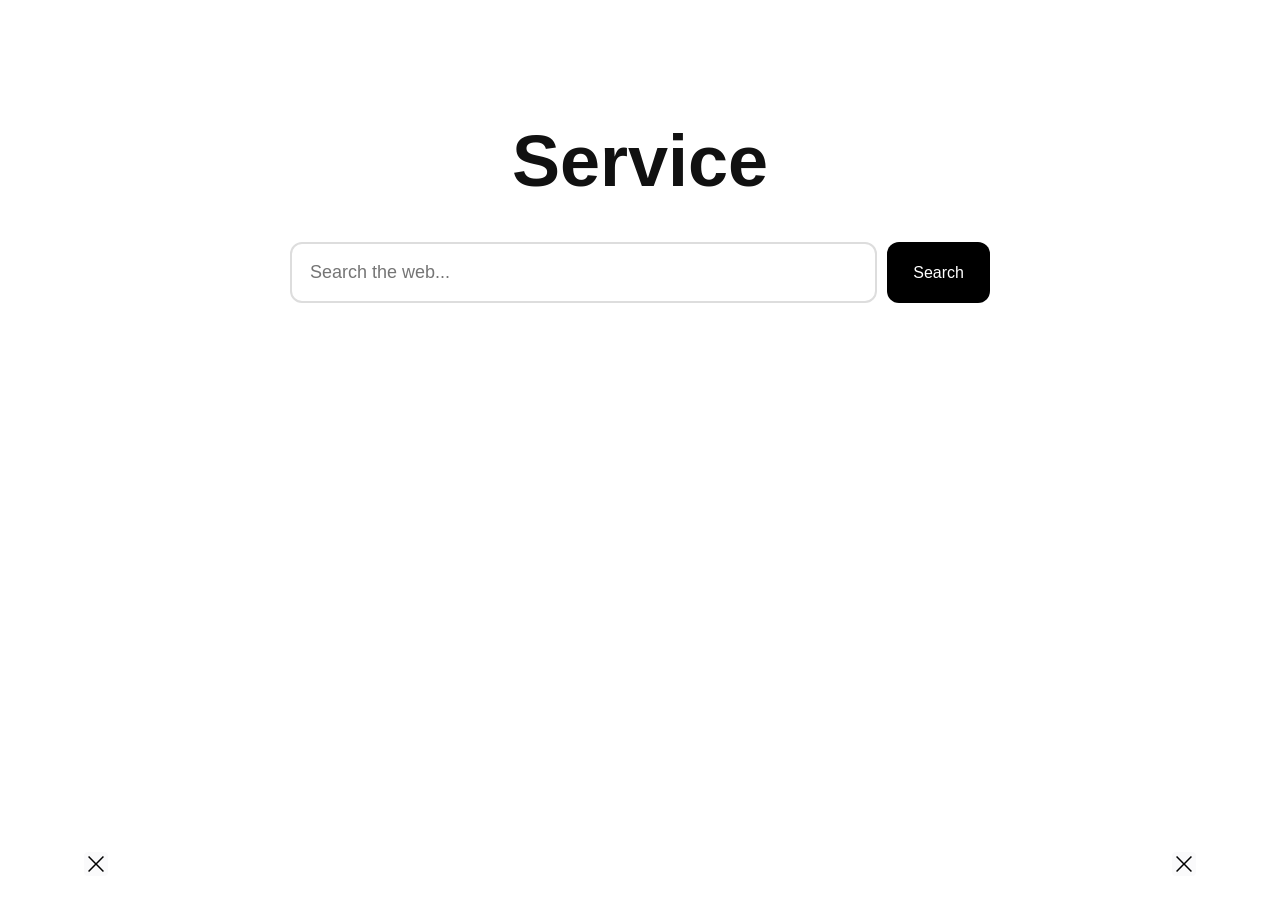
==== static/index.html @ 1c10e711 "Add page count paragraph to index.html" ====
<!DOCTYPE html>
<html lang="en">
<head>
    <meta charset="UTF-8">
    <meta name="viewport" content="width=device-width, initial-scale=1.0">
    <meta name="google-site-verification" content="dvKKYev6im0XU4AEzXiDjxSktZTi5qMS__k-Yqq38yk" />
    <meta name="msvalidate.01" content="B38C44813DB0ABC9AA2C3E19D521160E" />
    <title>Service Search</title>

    <link rel="stylesheet" href="style.css">
</head>
<body>

<div class="hero">
    <h1>Service</h1>
    <div class="search-box">
        <input
            id="searchInput"
            type="text"
            placeholder="Search the web..."
        >
        <button id="searchButton">
            Search
        </button>
    </div>
    <p id="pageCount" class="page-count"></p>
</div>

<div id="results"></div>

<!-- BEGIN AADS AD UNIT 2448733 -->

<div style="position: absolute; z-index: 99999">
      <input autocomplete="off" type="checkbox" id="aadsstickymrv1ln4y" hidden />
      <div style="padding-top: 0; padding-bottom: 0;">
        <div style="width:15%;height:100%;position:fixed;text-align:center;font-size:0;top:50%;transform:translateY(-50%);left:0;min-width:100px">
          <label for="aadsstickymrv1ln4y" style="bottom: 24px;margin:0 auto;right:0;left:0;max-width:24px; position: absolute;border-radius: 4px; background: rgba(248, 248, 249, 0.70); padding: 4px;z-index: 99999;cursor:pointer">
            <svg fill="#000000" height="16px" width="16px" xmlns="http://www.w3.org/2000/svg" viewBox="0 0 490 490">
              <polygon points="456.851,0 245,212.564 33.149,0 0.708,32.337 212.669,245.004 0.708,457.678 33.149,490 245,277.443 456.851,490 489.292,457.678 277.331,245.004 489.292,32.337 "/>
            </svg>
          </label>
          <div id="frame" style="width: 100%;margin: auto;position: relative; z-index: 99998;height:100%; display: flex;flex-direction: column; justify-content: center">
                        <iframe data-aa=2448733 src=//acceptable.a-ads.com/2448733/?size=Adaptive style='border:0; padding:0; width:70%; height:70%; overflow:hidden; margin: 0 auto'></iframe>
                    </div>
        </div>
        <style>
      #aadsstickymrv1ln4y:checked + div {
        display: none;
      }
    </style>
    </div></div>

<!-- END AADS AD UNIT 2448733 -->
    <!-- BEGIN AADS AD UNIT 2448733 -->

<div style="position: absolute; z-index: 99999">
      <input autocomplete="off" type="checkbox" id="aadsstickymrv1m8ic" hidden />
      <div style="padding-top: 0; padding-bottom: 0;">
        <div style="width:15%;height:100%;position:fixed;text-align:center;font-size:0;top:50%;transform:translateY(-50%);right:0;min-width:100px">
          <label for="aadsstickymrv1m8ic" style="bottom: 24px;margin:0 auto;right:0;left:0;max-width:24px; position: absolute;border-radius: 4px; background: rgba(248, 248, 249, 0.70); padding: 4px;z-index: 99999;cursor:pointer">
            <svg fill="#000000" height="16px" width="16px" xmlns="http://www.w3.org/2000/svg" viewBox="0 0 490 490">
              <polygon points="456.851,0 245,212.564 33.149,0 0.708,32.337 212.669,245.004 0.708,457.678 33.149,490 245,277.443 456.851,490 489.292,457.678 277.331,245.004 489.292,32.337 "/>
            </svg>
          </label>
          <div id="frame" style="width: 100%;margin: auto;position: relative; z-index: 99998;height:100%; display: flex;flex-direction: column; justify-content: center">
                        <iframe data-aa=2448733 src=//acceptable.a-ads.com/2448733/?size=Adaptive style='border:0; padding:0; width:70%; height:70%; overflow:hidden; margin: 0 auto'></iframe>
                    </div>
        </div>
        <style>
      #aadsstickymrv1m8ic:checked + div {
        display: none;
      }
    </style>
    </div></div>

<!-- END AADS AD UNIT 2448733 -->
<script src="app.js?v=2"></script>

</body>
</html>
---- static/style.css ----
*{
    margin:0;
    padding:0;
    box-sizing:border-box;
    font-family:Arial, Helvetica, sans-serif;
}

body{

    background:#ffffff;
    color:#111;

    display:flex;
    flex-direction:column;

    align-items:center;

    min-height:100vh;
}

.hero{

    margin-top:120px;

    width:min(700px,90%);
}

h1{

    text-align:center;

    font-size:72px;

    margin-bottom:40px;
}

.search-box{

    display:flex;

    gap:10px;
}

input{

    flex:1;

    padding:18px;

    font-size:18px;

    border-radius:12px;

    border:2px solid #ddd;

    outline:none;
}

input:focus{

    border-color:#444;
}

button{

    padding:18px 26px;

    border:none;

    border-radius:12px;

    cursor:pointer;

    background:black;

    color:white;

    font-size:16px;
}

#results{

    width:min(800px,90%);

    margin-top:60px;

    margin-bottom:50px;
}

.result{

    margin-bottom:30px;

    border-bottom:1px solid #eee;

    padding-bottom:20px;
}

.result a{

    font-size:22px;

    color:#2563eb;

    text-decoration:none;
}

.result p{

    margin-top:10px;

    line-height:1.5;
}
.pagination {
    display: flex;
    gap: 10px;
    margin-top: 30px;
    justify-content: center;
}
.pagination button {
    padding: 10px 24px;
    border: none;
    border-radius: 8px;
    cursor: pointer;
    background: black;
    color: white;
    font-size: 15px;
}
.result .url {
    color: #1a6b1a;
    font-size: 14px;
}

.sitelinks {
    margin-top: 14px;
    margin-left: 20px;
    display: grid;
    grid-template-columns: repeat(auto-fit, minmax(200px, 1fr));
    gap: 8px 24px;
}

.sitelink {
    /* Grid items default to min-width:auto, which lets an unbreakable
       string (a long URL with no spaces) force the item wider than its
       track and overlap the next column — this is what was happening. */
    min-width: 0;
}

.sitelink a,
.sitelink .url {
    display: block;
    white-space: nowrap;
    overflow: hidden;
    text-overflow: ellipsis;
}

.sitelink a {
    font-size: 16px;
    color: #2563eb;
    text-decoration: none;
}

.sitelink .url {
    color: #1a6b1a;
    font-size: 13px;
    margin-top: 2px;
}
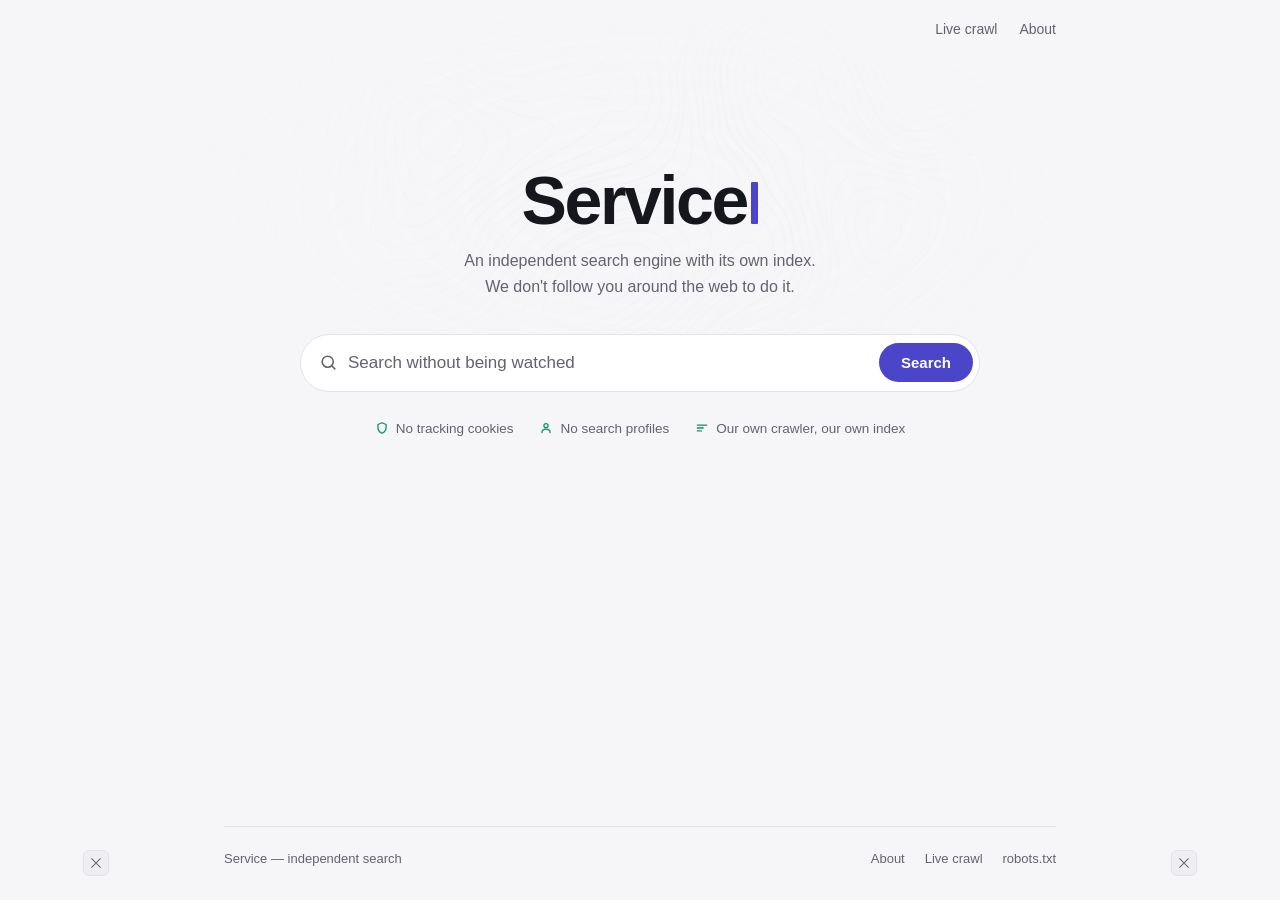
==== commit 1789fea1: "feat: introduce v3 ranking functions and update search_pages SQL function Co-authored-by: Raptor4 <2" ====
--- a/static/index.html
+++ b/static/index.html
@@ -3,78 +3,137 @@
 <head>
     <meta charset="UTF-8">
     <meta name="viewport" content="width=device-width, initial-scale=1.0">
+    <meta name="color-scheme" content="light dark">
+    <meta name="theme-color" content="#f6f6f8" media="(prefers-color-scheme: light)">
+    <meta name="theme-color" content="#0f0f14" media="(prefers-color-scheme: dark)">
+
+    <title>Service — privacy-first search</title>
+    <meta name="description" content="Service is an independent, privacy-first search engine. No tracking cookies, no search profiles, no ad targeting — just results from our own web index.">
+
     <meta name="google-site-verification" content="dvKKYev6im0XU4AEzXiDjxSktZTi5qMS__k-Yqq38yk" />
     <meta name="msvalidate.01" content="B38C44813DB0ABC9AA2C3E19D521160E" />
-    <title>Service Search</title>
 
-    <link rel="stylesheet" href="style.css">
+    <meta property="og:title" content="Service — privacy-first search">
+    <meta property="og:description" content="An independent search engine that does not track you.">
+    <meta property="og:type" content="website">
+
+    <link rel="stylesheet" href="style.css?v=3">
 </head>
 <body>
 
-<div class="hero">
-    <h1>Service</h1>
-    <div class="search-box">
-        <input
-            id="searchInput"
-            type="text"
-            placeholder="Search the web..."
-        >
-        <button id="searchButton">
-            Search
-        </button>
-    </div>
-    <p id="pageCount" class="page-count"></p>
+<!-- Ad rails. Both a-ads units are unchanged and stay pinned to the left and
+     right edges on desktop; the checkbox-based dismiss behaviour from the
+     original embed is preserved. Below 880px they reflow into the .ad-shelf
+     row underneath the content, because a 100px side rail at that width
+     would leave nothing readable in the middle. -->
+<div class="ad-shelf">
+    <input class="ad-toggle" autocomplete="off" type="checkbox" id="adDismissLeft" hidden>
+    <aside class="ad-rail ad-rail--left" aria-label="Advertisement">
+        <label class="ad-rail__dismiss" for="adDismissLeft" title="Hide this ad">
+            <span class="sr-only">Hide advertisement</span>
+            <svg viewBox="0 0 490 490" fill="currentColor" aria-hidden="true">
+                <polygon points="456.851,0 245,212.564 33.149,0 0.708,32.337 212.669,245.004 0.708,457.678 33.149,490 245,277.443 456.851,490 489.292,457.678 277.331,245.004 489.292,32.337" />
+            </svg>
+        </label>
+        <iframe data-aa="2448733" src="//acceptable.a-ads.com/2448733/?size=Adaptive" title="Advertisement"></iframe>
+    </aside>
+
+    <input class="ad-toggle" autocomplete="off" type="checkbox" id="adDismissRight" hidden>
+    <aside class="ad-rail ad-rail--right" aria-label="Advertisement">
+        <label class="ad-rail__dismiss" for="adDismissRight" title="Hide this ad">
+            <span class="sr-only">Hide advertisement</span>
+            <svg viewBox="0 0 490 490" fill="currentColor" aria-hidden="true">
+                <polygon points="456.851,0 245,212.564 33.149,0 0.708,32.337 212.669,245.004 0.708,457.678 33.149,490 245,277.443 456.851,490 489.292,457.678 277.331,245.004 489.292,32.337" />
+            </svg>
+        </label>
+        <iframe data-aa="2448733" src="//acceptable.a-ads.com/2448733/?size=Adaptive" title="Advertisement"></iframe>
+    </aside>
 </div>
 
-<div id="results"></div>
+<div class="page">
 
-<!-- BEGIN AADS AD UNIT 2448733 -->
+    <header class="topbar">
+        <a class="topbar__mark" href="/" aria-label="Service home">
+            Service
+        </a>
+        <nav class="topbar__nav" aria-label="Site">
+            <a href="live.html">Live crawl</a>
+            <a href="about/">About</a>
+        </nav>
+    </header>
 
-<div style="position: absolute; z-index: 99999">
-      <input autocomplete="off" type="checkbox" id="aadsstickymrv1ln4y" hidden />
-      <div style="padding-top: 0; padding-bottom: 0;">
-        <div style="width:15%;height:100%;position:fixed;text-align:center;font-size:0;top:50%;transform:translateY(-50%);left:0;min-width:100px">
-          <label for="aadsstickymrv1ln4y" style="bottom: 24px;margin:0 auto;right:0;left:0;max-width:24px; position: absolute;border-radius: 4px; background: rgba(248, 248, 249, 0.70); padding: 4px;z-index: 99999;cursor:pointer">
-            <svg fill="#000000" height="16px" width="16px" xmlns="http://www.w3.org/2000/svg" viewBox="0 0 490 490">
-              <polygon points="456.851,0 245,212.564 33.149,0 0.708,32.337 212.669,245.004 0.708,457.678 33.149,490 245,277.443 456.851,490 489.292,457.678 277.331,245.004 489.292,32.337 "/>
-            </svg>
-          </label>
-          <div id="frame" style="width: 100%;margin: auto;position: relative; z-index: 99998;height:100%; display: flex;flex-direction: column; justify-content: center">
-                        <iframe data-aa=2448733 src=//acceptable.a-ads.com/2448733/?size=Adaptive style='border:0; padding:0; width:70%; height:70%; overflow:hidden; margin: 0 auto'></iframe>
-                    </div>
-        </div>
-        <style>
-      #aadsstickymrv1ln4y:checked + div {
-        display: none;
-      }
-    </style>
-    </div></div>
+    <main class="content">
 
-<!-- END AADS AD UNIT 2448733 -->
-    <!-- BEGIN AADS AD UNIT 2448733 -->
+        <section class="hero">
+            <h1 class="wordmark">
+                Service<span class="wordmark__caret" aria-hidden="true"></span>
+            </h1>
 
-<div style="position: absolute; z-index: 99999">
-      <input autocomplete="off" type="checkbox" id="aadsstickymrv1m8ic" hidden />
-      <div style="padding-top: 0; padding-bottom: 0;">
-        <div style="width:15%;height:100%;position:fixed;text-align:center;font-size:0;top:50%;transform:translateY(-50%);right:0;min-width:100px">
-          <label for="aadsstickymrv1m8ic" style="bottom: 24px;margin:0 auto;right:0;left:0;max-width:24px; position: absolute;border-radius: 4px; background: rgba(248, 248, 249, 0.70); padding: 4px;z-index: 99999;cursor:pointer">
-            <svg fill="#000000" height="16px" width="16px" xmlns="http://www.w3.org/2000/svg" viewBox="0 0 490 490">
-              <polygon points="456.851,0 245,212.564 33.149,0 0.708,32.337 212.669,245.004 0.708,457.678 33.149,490 245,277.443 456.851,490 489.292,457.678 277.331,245.004 489.292,32.337 "/>
-            </svg>
-          </label>
-          <div id="frame" style="width: 100%;margin: auto;position: relative; z-index: 99998;height:100%; display: flex;flex-direction: column; justify-content: center">
-                        <iframe data-aa=2448733 src=//acceptable.a-ads.com/2448733/?size=Adaptive style='border:0; padding:0; width:70%; height:70%; overflow:hidden; margin: 0 auto'></iframe>
-                    </div>
-        </div>
-        <style>
-      #aadsstickymrv1m8ic:checked + div {
-        display: none;
-      }
-    </style>
-    </div></div>
+            <p class="tagline">
+                An independent search engine with its own index. We don&apos;t follow you
+                around the web to do it.
+            </p>
 
-<!-- END AADS AD UNIT 2448733 -->
-<script src="app.js?v=2"></script>
+            <form class="search" id="searchForm" role="search" action="/" method="get">
+                <svg class="search__icon" viewBox="0 0 24 24" fill="none" stroke="currentColor" stroke-width="2" stroke-linecap="round" aria-hidden="true">
+                    <circle cx="11" cy="11" r="7" />
+                    <path d="m20 20-3.5-3.5" />
+                </svg>
+                <label class="sr-only" for="searchInput">Search the web</label>
+                <input
+                    class="search__input"
+                    id="searchInput"
+                    name="q"
+                    type="text"
+                    autocomplete="off"
+                    autocapitalize="off"
+                    spellcheck="false"
+                    placeholder="Search without being watched"
+                >
+                <button class="search__submit" id="searchButton" type="submit">Search</button>
+            </form>
+
+            <ul class="trust">
+                <li>
+                    <svg viewBox="0 0 24 24" fill="none" stroke="currentColor" stroke-width="2.2" stroke-linecap="round" stroke-linejoin="round" aria-hidden="true">
+                        <path d="M12 3l7 3v5c0 5-3 8-7 10-4-2-7-5-7-10V6z" />
+                    </svg>
+                    No tracking cookies
+                </li>
+                <li>
+                    <svg viewBox="0 0 24 24" fill="none" stroke="currentColor" stroke-width="2.2" stroke-linecap="round" stroke-linejoin="round" aria-hidden="true">
+                        <circle cx="12" cy="8" r="3.5" />
+                        <path d="M5 20c0-3.5 3-6 7-6s7 2.5 7 6" />
+                    </svg>
+                    No search profiles
+                </li>
+                <li>
+                    <svg viewBox="0 0 24 24" fill="none" stroke="currentColor" stroke-width="2.2" stroke-linecap="round" stroke-linejoin="round" aria-hidden="true">
+                        <path d="M4 7h16M4 12h10M4 17h7" />
+                    </svg>
+                    Our own crawler, our own index
+                </li>
+            </ul>
+
+            <p id="pageCount" class="page-count"></p>
+        </section>
+
+        <section id="results" class="results" aria-live="polite" aria-busy="false"></section>
+
+    </main>
+
+    <footer class="footer">
+        <span>Service — independent search</span>
+        <nav aria-label="Footer">
+            <a href="about/">About</a>
+            <a href="live.html">Live crawl</a>
+            <a href="robots.txt">robots.txt</a>
+        </nav>
+    </footer>
+
+</div>
+
+<script src="app.js?v=3"></script>
 
 </body>
 </html>
--- a/static/style.css
+++ b/static/style.css
@@ -1,167 +1,710 @@
-*{
-    margin:0;
-    padding:0;
-    box-sizing:border-box;
-    font-family:Arial, Helvetica, sans-serif;
-}
-
-body{
-
-    background:#ffffff;
-    color:#111;
-
-    display:flex;
-    flex-direction:column;
-
-    align-items:center;
-
-    min-height:100vh;
-}
-
-.hero{
-
-    margin-top:120px;
-
-    width:min(700px,90%);
-}
-
-h1{
-
-    text-align:center;
-
-    font-size:72px;
-
-    margin-bottom:40px;
-}
-
-.search-box{
-
-    display:flex;
-
-    gap:10px;
-}
-
-input{
-
-    flex:1;
-
-    padding:18px;
-
-    font-size:18px;
-
-    border-radius:12px;
-
-    border:2px solid #ddd;
-
-    outline:none;
-}
-
-input:focus{
-
-    border-color:#444;
-}
-
-button{
-
-    padding:18px 26px;
-
-    border:none;
-
-    border-radius:12px;
-
-    cursor:pointer;
-
-    background:black;
-
-    color:white;
-
-    font-size:16px;
-}
-
-#results{
-
-    width:min(800px,90%);
-
-    margin-top:60px;
-
-    margin-bottom:50px;
-}
-
-.result{
-
-    margin-bottom:30px;
-
-    border-bottom:1px solid #eee;
-
-    padding-bottom:20px;
-}
-
-.result a{
-
-    font-size:22px;
-
-    color:#2563eb;
-
-    text-decoration:none;
-}
-
-.result p{
-
-    margin-top:10px;
-
-    line-height:1.5;
-}
-.pagination {
-    display: flex;
+/* ==========================================================================
+   Service — privacy-first search
+   --------------------------------------------------------------------------
+   Design direction: "calm precision instrument". The search field is the one
+   loud element on the page; everything around it is deliberately quiet so
+   that results are the fastest thing on screen to read. No decorative
+   flourishes, no gradient filler, no stat blocks that don't carry meaning.
+
+   Typography note, and it is a product decision rather than a stylistic one:
+   this file loads NO webfonts. A privacy-first search engine that pulls
+   fonts from a third-party CDN on every page load is leaking its visitors to
+   that CDN, which is the exact thing the product claims not to do. So the UI
+   uses the platform UI stack and the platform mono stack. Zero third-party
+   requests, and it renders instantly with no layout shift.
+   ========================================================================== */
+
+:root {
+    /* Neutrals */
+    --bg: #f6f6f8;
+    --surface: #ffffff;
+    --surface-2: #eeeef3;
+    --ink: #16161d;
+    --muted: #63636f;
+    --line: #e2e2e9;
+
+    /* Brand */
+    --primary: #4a45c9;
+    --on-primary: #ffffff;
+
+    /* Accent — reserved exclusively for privacy/verification signals, so
+       that seeing this color anywhere in the UI means one specific thing. */
+    --accent: #0f8f6a;
+
+    --radius: 14px;
+    --rail: max(104px, 15%);
+
+    --font-ui: -apple-system, BlinkMacSystemFont, "Segoe UI", Roboto,
+               "Helvetica Neue", Arial, sans-serif;
+    --font-mono: ui-monospace, SFMono-Regular, "SF Mono", Menlo, Consolas,
+                 "Liberation Mono", monospace;
+}
+
+@media (prefers-color-scheme: dark) {
+    :root {
+        --bg: #0f0f14;
+        --surface: #17171e;
+        --surface-2: #1f1f29;
+        --ink: #ececf2;
+        --muted: #9797a8;
+        --line: #2b2b37;
+
+        --primary: #928dfb;
+        --on-primary: #10101a;
+
+        --accent: #35c99b;
+    }
+}
+
+*,
+*::before,
+*::after {
+    margin: 0;
+    padding: 0;
+    box-sizing: border-box;
+}
+
+html {
+    background: var(--bg);
+    -webkit-text-size-adjust: 100%;
+}
+
+body {
+    background: var(--bg);
+    color: var(--ink);
+    font-family: var(--font-ui);
+    font-size: 16px;
+    line-height: 1.6;
+    min-height: 100vh;
+    display: flex;
+    flex-direction: column;
+    -webkit-font-smoothing: antialiased;
+}
+
+a {
+    color: var(--primary);
+    text-decoration: none;
+}
+
+a:hover {
+    text-decoration: underline;
+}
+
+:focus-visible {
+    outline: 2px solid var(--primary);
+    outline-offset: 3px;
+    border-radius: 4px;
+}
+
+.sr-only {
+    position: absolute;
+    width: 1px;
+    height: 1px;
+    padding: 0;
+    overflow: hidden;
+    clip: rect(0, 0, 0, 0);
+    white-space: nowrap;
+    border: 0;
+}
+
+/* --------------------------------------------------------------------------
+   Page shell
+   The fixed ad rails occupy 15% (min 100px) of each edge, so the content
+   column is inset by the rail width plus a gutter. Without this the rails
+   sit on top of the results, which is what was happening before.
+   -------------------------------------------------------------------------- */
+
+.page {
+    flex: 1;
+    display: flex;
+    flex-direction: column;
+    width: 100%;
+    padding-inline: 20px;
+}
+
+@media (min-width: 880px) {
+    .page {
+        padding-inline: calc(var(--rail) + 32px);
+    }
+}
+
+.content {
+    width: 100%;
+    max-width: 680px;
+    margin-inline: auto;
+}
+
+/* Grow the main column so the footer is pushed to the bottom of the viewport
+   on a short page (the empty homepage) instead of floating under the hero. */
+main.content {
+    flex: 1;
+}
+
+/* --------------------------------------------------------------------------
+   Top bar — only carries navigation. The wordmark lives in the hero on the
+   home state and moves up here once there are results to make room for them.
+   -------------------------------------------------------------------------- */
+
+.topbar {
+    display: flex;
+    align-items: center;
+    gap: 20px;
+    padding-block: 18px;
+}
+
+.topbar__mark {
+    display: none;
+    align-items: center;
     gap: 10px;
-    margin-top: 30px;
+    font-size: 21px;
+    font-weight: 700;
+    letter-spacing: -0.02em;
+    color: var(--ink);
+}
+
+.topbar__mark:hover {
+    text-decoration: none;
+}
+
+body.has-results .topbar__mark {
+    display: flex;
+}
+
+.topbar__nav {
+    display: flex;
+    align-items: center;
+    gap: 22px;
+    margin-left: auto;
+    font-size: 14px;
+}
+
+.topbar__nav a {
+    color: var(--muted);
+}
+
+.topbar__nav a:hover {
+    color: var(--ink);
+}
+
+/* --------------------------------------------------------------------------
+   Hero / home state
+   -------------------------------------------------------------------------- */
+
+.hero {
+    display: flex;
+    flex-direction: column;
+    align-items: center;
+    text-align: center;
+    padding-block: clamp(48px, 12vh, 132px) 8px;
+    position: relative;
+    isolation: isolate;
+}
+
+/* The contour texture. Generated asset, no license attached. Kept at very
+   low opacity and masked to fade out at the edges — it should register as
+   paper texture, not as an illustration competing with the search field. */
+.hero::before {
+    content: "";
+    position: absolute;
+    z-index: -1;
+    inset: -40px -25% 0;
+    background: url("img/contour.png") center / cover no-repeat;
+    opacity: 0.05;
+    mask-image: radial-gradient(ellipse 60% 70% at 50% 40%, #000 0%, transparent 78%);
+    -webkit-mask-image: radial-gradient(ellipse 60% 70% at 50% 40%, #000 0%, transparent 78%);
+    pointer-events: none;
+}
+
+@media (prefers-color-scheme: dark) {
+    .hero::before {
+        opacity: 0.07;
+        filter: invert(1);
+    }
+}
+
+body.has-results .hero {
+    padding-block: 0 8px;
+}
+
+body.has-results .hero::before,
+body.has-results .wordmark,
+body.has-results .tagline,
+body.has-results .trust {
+    display: none;
+}
+
+.wordmark {
+    display: flex;
+    align-items: baseline;
+    gap: 4px;
+    font-size: clamp(44px, 9vw, 68px);
+    font-weight: 700;
+    letter-spacing: -0.035em;
+    line-height: 1;
+    margin-bottom: 14px;
+}
+
+/* Signature detail: a block caret after the wordmark. It reads as a text
+   cursor waiting for input, which is precisely what the page is for. This is
+   the one ornamental thing in the design and it earns its place by pointing
+   at the primary action. */
+.wordmark__caret {
+    width: 0.11em;
+    height: 0.62em;
+    background: var(--primary);
+    border-radius: 1px;
+    animation: caret 1.4s steps(1) infinite;
+}
+
+@keyframes caret {
+    0%, 55% { opacity: 1; }
+    56%, 100% { opacity: 0; }
+}
+
+@media (prefers-reduced-motion: reduce) {
+    .wordmark__caret { animation: none; }
+}
+
+.tagline {
+    color: var(--muted);
+    font-size: 16px;
+    max-width: 42ch;
+    text-wrap: balance;
+    margin-bottom: 34px;
+}
+
+/* --------------------------------------------------------------------------
+   The search field — the signature element
+   -------------------------------------------------------------------------- */
+
+.search {
+    width: 100%;
+    display: flex;
+    align-items: center;
+    gap: 10px;
+    background: var(--surface);
+    border: 1px solid var(--line);
+    border-radius: 999px;
+    padding: 6px 6px 6px 18px;
+    transition: border-color 120ms ease, box-shadow 120ms ease;
+}
+
+.search:focus-within {
+    border-color: var(--primary);
+    box-shadow: 0 0 0 4px color-mix(in srgb, var(--primary) 14%, transparent);
+}
+
+.search__icon {
+    flex: none;
+    width: 19px;
+    height: 19px;
+    color: var(--muted);
+}
+
+.search__input {
+    flex: 1;
+    min-width: 0;
+    border: none;
+    background: none;
+    color: var(--ink);
+    font-family: inherit;
+    font-size: 17px;
+    padding-block: 12px;
+    outline: none;
+}
+
+.search__input::placeholder {
+    color: var(--muted);
+}
+
+.search__submit {
+    flex: none;
+    border: none;
+    cursor: pointer;
+    background: var(--primary);
+    color: var(--on-primary);
+    font-family: inherit;
+    font-size: 15px;
+    font-weight: 600;
+    padding: 11px 22px;
+    border-radius: 999px;
+    transition: filter 120ms ease;
+}
+
+.search__submit:hover {
+    filter: brightness(1.08);
+}
+
+body.has-results .search {
+    max-width: none;
+}
+
+/* --------------------------------------------------------------------------
+   Trust strip (home state only)
+   These three lines are the product's entire differentiator, so they are
+   content, not decoration. Text-led, one small icon, no stat-card styling.
+   -------------------------------------------------------------------------- */
+
+.trust {
+    display: flex;
+    flex-wrap: wrap;
     justify-content: center;
-}
-.pagination button {
-    padding: 10px 24px;
-    border: none;
-    border-radius: 8px;
-    cursor: pointer;
-    background: black;
-    color: white;
-    font-size: 15px;
-}
-.result .url {
-    color: #1a6b1a;
-    font-size: 14px;
-}
-
-.sitelinks {
-    margin-top: 14px;
-    margin-left: 20px;
-    display: grid;
-    grid-template-columns: repeat(auto-fit, minmax(200px, 1fr));
-    gap: 8px 24px;
-}
-
-.sitelink {
-    /* Grid items default to min-width:auto, which lets an unbreakable
-       string (a long URL with no spaces) force the item wider than its
-       track and overlap the next column — this is what was happening. */
-    min-width: 0;
-}
-
-.sitelink a,
-.sitelink .url {
-    display: block;
+    gap: 10px 26px;
+    margin-top: 26px;
+    font-size: 13.5px;
+    color: var(--muted);
+}
+
+.trust li {
+    display: flex;
+    align-items: center;
+    gap: 7px;
+    list-style: none;
+}
+
+.trust svg {
+    width: 14px;
+    height: 14px;
+    color: var(--accent);
+    flex: none;
+}
+
+.page-count {
+    margin-top: 22px;
+    font-family: var(--font-mono);
+    font-size: 12.5px;
+    color: var(--muted);
+    letter-spacing: 0.01em;
+}
+
+body.has-results .page-count {
+    display: none;
+}
+
+/* --------------------------------------------------------------------------
+   Results
+   -------------------------------------------------------------------------- */
+
+.results {
+    padding-block: 26px 60px;
+}
+
+.results__meta {
+    font-family: var(--font-mono);
+    font-size: 12.5px;
+    color: var(--muted);
+    padding-bottom: 22px;
+    border-bottom: 1px solid var(--line);
+    margin-bottom: 26px;
+}
+
+.result {
+    padding-bottom: 26px;
+    margin-bottom: 26px;
+    border-bottom: 1px solid var(--line);
+}
+
+.result:last-of-type {
+    border-bottom: none;
+}
+
+.result__url {
+    display: flex;
+    align-items: center;
+    gap: 6px;
+    font-family: var(--font-mono);
+    font-size: 12.5px;
+    color: var(--muted);
+    margin-bottom: 5px;
+    overflow: hidden;
+}
+
+.result__url span {
     white-space: nowrap;
     overflow: hidden;
     text-overflow: ellipsis;
 }
 
+/* Shown only for https URLs, in the accent color reserved for privacy
+   signals — so its presence is meaningful and its absence is too. */
+.result__secure {
+    flex: none;
+    width: 12px;
+    height: 12px;
+    color: var(--accent);
+}
+
+.result__title {
+    display: inline-block;
+    font-size: 19px;
+    font-weight: 600;
+    line-height: 1.35;
+    letter-spacing: -0.01em;
+    margin-bottom: 6px;
+    text-wrap: pretty;
+}
+
+.result__snippet {
+    color: var(--muted);
+    font-size: 14.5px;
+    line-height: 1.62;
+    text-wrap: pretty;
+}
+
+/* Sitelinks: same-domain hits folded under their primary result. Laid out as
+   a plain two-column grid — no accent stripe, no card — so they read as
+   subordinate to the result above without adding visual weight. */
+.sitelinks {
+    display: grid;
+    grid-template-columns: repeat(auto-fit, minmax(200px, 1fr));
+    gap: 10px 28px;
+    margin-top: 16px;
+    padding-top: 14px;
+    border-top: 1px solid var(--line);
+}
+
+.sitelink {
+    /* Grid items default to min-width:auto, which lets an unbreakable string
+       (a long URL with no spaces) force the item wider than its track and
+       overlap the next column. */
+    min-width: 0;
+}
+
 .sitelink a {
-    font-size: 16px;
-    color: #2563eb;
-    text-decoration: none;
-}
-
-.sitelink .url {
-    color: #1a6b1a;
+    display: block;
+    font-size: 14.5px;
+    font-weight: 500;
+    white-space: nowrap;
+    overflow: hidden;
+    text-overflow: ellipsis;
+}
+
+.sitelink__url {
+    display: block;
+    font-family: var(--font-mono);
+    font-size: 11.5px;
+    color: var(--muted);
+    white-space: nowrap;
+    overflow: hidden;
+    text-overflow: ellipsis;
+    margin-top: 1px;
+}
+
+/* --------------------------------------------------------------------------
+   Loading / empty / error states
+   -------------------------------------------------------------------------- */
+
+.skeleton {
+    padding-bottom: 26px;
+    margin-bottom: 26px;
+    border-bottom: 1px solid var(--line);
+}
+
+.skeleton__bar {
+    height: 11px;
+    border-radius: 4px;
+    background: var(--surface-2);
+    animation: pulse 1.3s ease-in-out infinite;
+}
+
+.skeleton__bar + .skeleton__bar {
+    margin-top: 9px;
+}
+
+@keyframes pulse {
+    0%, 100% { opacity: 1; }
+    50% { opacity: 0.45; }
+}
+
+@media (prefers-reduced-motion: reduce) {
+    .skeleton__bar { animation: none; }
+}
+
+.notice {
+    text-align: center;
+    padding: 52px 20px;
+}
+
+.notice__title {
+    font-size: 18px;
+    font-weight: 600;
+    margin-bottom: 8px;
+}
+
+.notice__body {
+    color: var(--muted);
+    font-size: 14.5px;
+    max-width: 46ch;
+    margin-inline: auto;
+    text-wrap: pretty;
+}
+
+/* --------------------------------------------------------------------------
+   Pagination
+   -------------------------------------------------------------------------- */
+
+.pagination {
+    display: flex;
+    align-items: center;
+    justify-content: center;
+    gap: 10px;
+    margin-top: 36px;
+}
+
+.pagination button {
+    border: 1px solid var(--line);
+    background: var(--surface);
+    color: var(--ink);
+    font-family: inherit;
+    font-size: 14px;
+    font-weight: 500;
+    padding: 10px 20px;
+    border-radius: 999px;
+    cursor: pointer;
+    transition: border-color 120ms ease, color 120ms ease;
+}
+
+.pagination button:hover {
+    border-color: var(--primary);
+    color: var(--primary);
+}
+
+.pagination__page {
+    font-family: var(--font-mono);
+    font-size: 12.5px;
+    color: var(--muted);
+    padding-inline: 6px;
+}
+
+/* --------------------------------------------------------------------------
+   Footer
+   -------------------------------------------------------------------------- */
+
+.footer {
+    border-top: 1px solid var(--line);
+    padding-block: 22px 30px;
+    display: flex;
+    flex-wrap: wrap;
+    align-items: center;
+    gap: 8px 20px;
     font-size: 13px;
-    margin-top: 2px;
-}
+    color: var(--muted);
+}
+
+.footer nav {
+    display: flex;
+    flex-wrap: wrap;
+    gap: 20px;
+    margin-left: auto;
+}
+
+.footer a {
+    color: var(--muted);
+}
+
+.footer a:hover {
+    color: var(--ink);
+}
+
+/* --------------------------------------------------------------------------
+   Ad rails
+   Both units stay pinned to the left and right edges on desktop, matching
+   the original placement. Below the breakpoint there is no room for a
+   side rail without crushing the results, so they reflow to a single
+   centered row underneath the content instead of being dropped.
+   -------------------------------------------------------------------------- */
+
+.ad-rail {
+    position: fixed;
+    top: 50%;
+    transform: translateY(-50%);
+    width: var(--rail);
+    height: 100%;
+    display: flex;
+    flex-direction: column;
+    justify-content: center;
+    align-items: center;
+    text-align: center;
+    font-size: 0;
+    z-index: 5;
+}
+
+.ad-rail--left { left: 0; }
+.ad-rail--right { right: 0; }
+
+.ad-rail iframe {
+    border: 0;
+    width: 70%;
+    height: 70%;
+    overflow: hidden;
+    margin: 0 auto;
+}
+
+.ad-rail__label {
+    font-family: var(--font-mono);
+    font-size: 9.5px;
+    letter-spacing: 0.08em;
+    text-transform: uppercase;
+    color: var(--muted);
+    opacity: 0.65;
+    margin-bottom: 8px;
+}
+
+.ad-rail__dismiss {
+    position: absolute;
+    bottom: 24px;
+    left: 0;
+    right: 0;
+    width: 26px;
+    height: 26px;
+    margin-inline: auto;
+    display: grid;
+    place-items: center;
+    border-radius: 6px;
+    background: var(--surface-2);
+    color: var(--muted);
+    border: 1px solid var(--line);
+    cursor: pointer;
+    z-index: 6;
+}
+
+.ad-rail__dismiss svg {
+    width: 10px;
+    height: 10px;
+}
+
+.ad-toggle:checked + .ad-rail {
+    display: none;
+}
+
+@media (max-width: 879px) {
+    .ad-rail {
+        position: static;
+        transform: none;
+        width: 100%;
+        max-width: 340px;
+        height: 220px;
+        margin: 0 auto 20px;
+    }
+
+    .ad-rail iframe {
+        width: 100%;
+        height: 100%;
+    }
+
+    .ad-rail__dismiss { display: none; }
+
+    .ad-shelf {
+        display: flex;
+        flex-wrap: wrap;
+        justify-content: center;
+        gap: 20px;
+        padding-block: 10px 20px;
+    }
+}
+
+@media (min-width: 880px) {
+    .ad-shelf {
+        display: contents;
+    }
+}
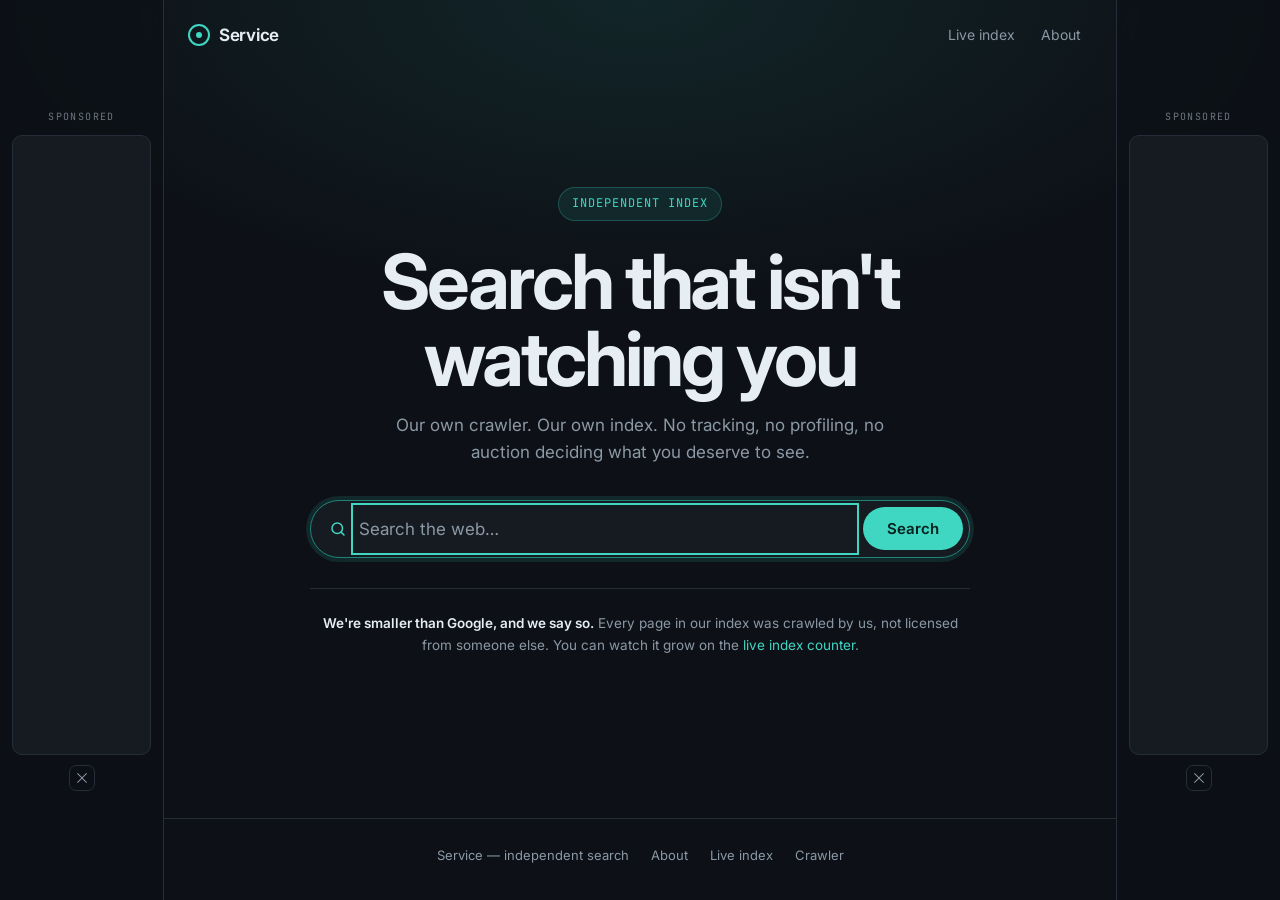
==== commit c8c348ca: "feat: overhaul about page with detailed service info and ads Co-authored-by: Raptor4 <250719914+rapt" ====
--- a/static/index.html
+++ b/static/index.html
@@ -3,132 +3,95 @@
 <head>
     <meta charset="UTF-8">
     <meta name="viewport" content="width=device-width, initial-scale=1.0">
-    <meta name="color-scheme" content="light dark">
-    <meta name="theme-color" content="#f6f6f8" media="(prefers-color-scheme: light)">
-    <meta name="theme-color" content="#0f0f14" media="(prefers-color-scheme: dark)">
-
-    <title>Service — privacy-first search</title>
-    <meta name="description" content="Service is an independent, privacy-first search engine. No tracking cookies, no search profiles, no ad targeting — just results from our own web index.">
-
+    <meta name="theme-color" content="#0d1117">
     <meta name="google-site-verification" content="dvKKYev6im0XU4AEzXiDjxSktZTi5qMS__k-Yqq38yk" />
     <meta name="msvalidate.01" content="B38C44813DB0ABC9AA2C3E19D521160E" />
-
-    <meta property="og:title" content="Service — privacy-first search">
-    <meta property="og:description" content="An independent search engine that does not track you.">
-    <meta property="og:type" content="website">
+    <title>Service — an independent search engine</title>
+    <meta name="description" content="Service is an independent web search engine with its own crawler and index. No tracking, no profiles, no ad-tech surveillance — just results.">
 
     <link rel="stylesheet" href="style.css?v=3">
 </head>
 <body>
 
-<!-- Ad rails. Both a-ads units are unchanged and stay pinned to the left and
-     right edges on desktop; the checkbox-based dismiss behaviour from the
-     original embed is preserved. Below 880px they reflow into the .ad-shelf
-     row underneath the content, because a 100px side rail at that width
-     would leave nothing readable in the middle. -->
-<div class="ad-shelf">
-    <input class="ad-toggle" autocomplete="off" type="checkbox" id="adDismissLeft" hidden>
-    <aside class="ad-rail ad-rail--left" aria-label="Advertisement">
-        <label class="ad-rail__dismiss" for="adDismissLeft" title="Hide this ad">
-            <span class="sr-only">Hide advertisement</span>
-            <svg viewBox="0 0 490 490" fill="currentColor" aria-hidden="true">
-                <polygon points="456.851,0 245,212.564 33.149,0 0.708,32.337 212.669,245.004 0.708,457.678 33.149,490 245,277.443 456.851,490 489.292,457.678 277.331,245.004 489.292,32.337" />
-            </svg>
-        </label>
-        <iframe data-aa="2448733" src="//acceptable.a-ads.com/2448733/?size=Adaptive" title="Advertisement"></iframe>
-    </aside>
+<!-- Ad rails. These fund the project, so they're built into the layout as
+     real structural columns rather than floated over the content. The .shell
+     reserves horizontal space for them via padding so nothing overlaps. -->
+<input type="checkbox" id="adRailLeft" class="ad-rail__toggle" autocomplete="off" hidden>
+<aside class="ad-rail ad-rail--left" aria-label="Sponsored">
+    <span class="ad-rail__label">Sponsored</span>
+    <div class="ad-rail__frame">
+        <iframe data-aa="2448733" src="//acceptable.a-ads.com/2448733/?size=Adaptive" title="Advertisement" loading="lazy"></iframe>
+    </div>
+    <label for="adRailLeft" class="ad-rail__dismiss" title="Hide this ad" role="button" tabindex="0">
+        <svg width="10" height="10" viewBox="0 0 490 490" fill="currentColor" aria-hidden="true">
+            <polygon points="456.851,0 245,212.564 33.149,0 0.708,32.337 212.669,245.004 0.708,457.678 33.149,490 245,277.443 456.851,490 489.292,457.678 277.331,245.004 489.292,32.337"/>
+        </svg>
+        <span class="sr-only">Hide advertisement</span>
+    </label>
+</aside>
 
-    <input class="ad-toggle" autocomplete="off" type="checkbox" id="adDismissRight" hidden>
-    <aside class="ad-rail ad-rail--right" aria-label="Advertisement">
-        <label class="ad-rail__dismiss" for="adDismissRight" title="Hide this ad">
-            <span class="sr-only">Hide advertisement</span>
-            <svg viewBox="0 0 490 490" fill="currentColor" aria-hidden="true">
-                <polygon points="456.851,0 245,212.564 33.149,0 0.708,32.337 212.669,245.004 0.708,457.678 33.149,490 245,277.443 456.851,490 489.292,457.678 277.331,245.004 489.292,32.337" />
-            </svg>
-        </label>
-        <iframe data-aa="2448733" src="//acceptable.a-ads.com/2448733/?size=Adaptive" title="Advertisement"></iframe>
-    </aside>
-</div>
+<input type="checkbox" id="adRailRight" class="ad-rail__toggle" autocomplete="off" hidden>
+<aside class="ad-rail ad-rail--right" aria-label="Sponsored">
+    <span class="ad-rail__label">Sponsored</span>
+    <div class="ad-rail__frame">
+        <iframe data-aa="2448733" src="//acceptable.a-ads.com/2448733/?size=Adaptive" title="Advertisement" loading="lazy"></iframe>
+    </div>
+    <label for="adRailRight" class="ad-rail__dismiss" title="Hide this ad" role="button" tabindex="0">
+        <svg width="10" height="10" viewBox="0 0 490 490" fill="currentColor" aria-hidden="true">
+            <polygon points="456.851,0 245,212.564 33.149,0 0.708,32.337 212.669,245.004 0.708,457.678 33.149,490 245,277.443 456.851,490 489.292,457.678 277.331,245.004 489.292,32.337"/>
+        </svg>
+        <span class="sr-only">Hide advertisement</span>
+    </label>
+</aside>
 
-<div class="page">
+<div class="shell">
 
     <header class="topbar">
-        <a class="topbar__mark" href="/" aria-label="Service home">
+        <a href="/" class="brand">
+            <span class="brand-mark" aria-hidden="true"></span>
             Service
         </a>
-        <nav class="topbar__nav" aria-label="Site">
-            <a href="live.html">Live crawl</a>
-            <a href="about/">About</a>
+        <nav aria-label="Primary">
+            <a href="/live.html">Live index</a>
+            <a href="/about/">About</a>
         </nav>
     </header>
 
-    <main class="content">
+    <main class="hero" id="hero">
+        <span class="eyebrow">Independent index</span>
+        <h1>Search that isn&apos;t watching you</h1>
+        <p class="tagline">
+            Our own crawler. Our own index. No tracking, no profiling, no auction
+            deciding what you deserve to see.
+        </p>
 
-        <section class="hero">
-            <h1 class="wordmark">
-                Service<span class="wordmark__caret" aria-hidden="true"></span>
-            </h1>
+        <div class="search-box">
+            <svg class="search-icon" viewBox="0 0 24 24" fill="none" stroke="currentColor" stroke-width="2" stroke-linecap="round" aria-hidden="true">
+                <circle cx="11" cy="11" r="7"></circle>
+                <path d="m20 20-3.5-3.5"></path>
+            </svg>
+            <label for="searchInput" class="sr-only">Search the web</label>
+            <input id="searchInput" type="text" placeholder="Search the web&hellip;" autocomplete="off" autofocus>
+            <button id="searchButton">Search</button>
+        </div>
 
-            <p class="tagline">
-                An independent search engine with its own index. We don&apos;t follow you
-                around the web to do it.
-            </p>
+        <p id="pageCount" class="page-count"></p>
 
-            <form class="search" id="searchForm" role="search" action="/" method="get">
-                <svg class="search__icon" viewBox="0 0 24 24" fill="none" stroke="currentColor" stroke-width="2" stroke-linecap="round" aria-hidden="true">
-                    <circle cx="11" cy="11" r="7" />
-                    <path d="m20 20-3.5-3.5" />
-                </svg>
-                <label class="sr-only" for="searchInput">Search the web</label>
-                <input
-                    class="search__input"
-                    id="searchInput"
-                    name="q"
-                    type="text"
-                    autocomplete="off"
-                    autocapitalize="off"
-                    spellcheck="false"
-                    placeholder="Search without being watched"
-                >
-                <button class="search__submit" id="searchButton" type="submit">Search</button>
-            </form>
+        <p class="hero-note">
+            <strong>We&apos;re smaller than Google, and we say so.</strong>
+            Every page in our index was crawled by us, not licensed from
+            someone else. You can watch it grow on the
+            <a href="/live.html" style="color:var(--accent);text-decoration:none">live index counter</a>.
+        </p>
+    </main>
 
-            <ul class="trust">
-                <li>
-                    <svg viewBox="0 0 24 24" fill="none" stroke="currentColor" stroke-width="2.2" stroke-linecap="round" stroke-linejoin="round" aria-hidden="true">
-                        <path d="M12 3l7 3v5c0 5-3 8-7 10-4-2-7-5-7-10V6z" />
-                    </svg>
-                    No tracking cookies
-                </li>
-                <li>
-                    <svg viewBox="0 0 24 24" fill="none" stroke="currentColor" stroke-width="2.2" stroke-linecap="round" stroke-linejoin="round" aria-hidden="true">
-                        <circle cx="12" cy="8" r="3.5" />
-                        <path d="M5 20c0-3.5 3-6 7-6s7 2.5 7 6" />
-                    </svg>
-                    No search profiles
-                </li>
-                <li>
-                    <svg viewBox="0 0 24 24" fill="none" stroke="currentColor" stroke-width="2.2" stroke-linecap="round" stroke-linejoin="round" aria-hidden="true">
-                        <path d="M4 7h16M4 12h10M4 17h7" />
-                    </svg>
-                    Our own crawler, our own index
-                </li>
-            </ul>
-
-            <p id="pageCount" class="page-count"></p>
-        </section>
-
-        <section id="results" class="results" aria-live="polite" aria-busy="false"></section>
-
-    </main>
+    <div id="results"></div>
 
     <footer class="footer">
         <span>Service — independent search</span>
-        <nav aria-label="Footer">
-            <a href="about/">About</a>
-            <a href="live.html">Live crawl</a>
-            <a href="robots.txt">robots.txt</a>
-        </nav>
+        <a href="/about/">About</a>
+        <a href="/live.html">Live index</a>
+        <a href="/robots.txt">Crawler</a>
     </footer>
 
 </div>
--- a/static/style.css
+++ b/static/style.css
@@ -1,59 +1,45 @@
 /* ==========================================================================
-   Service — privacy-first search
-   --------------------------------------------------------------------------
-   Design direction: "calm precision instrument". The search field is the one
-   loud element on the page; everything around it is deliberately quiet so
-   that results are the fastest thing on screen to read. No decorative
-   flourishes, no gradient filler, no stat blocks that don't carry meaning.
-
-   Typography note, and it is a product decision rather than a stylistic one:
-   this file loads NO webfonts. A privacy-first search engine that pulls
-   fonts from a third-party CDN on every page load is leaking its visitors to
-   that CDN, which is the exact thing the product claims not to do. So the UI
-   uses the platform UI stack and the platform mono stack. Zero third-party
-   requests, and it renders instantly with no layout shift.
+   Service — search engine UI
+   Aesthetic direction: "technical instrument". Dark slate canvas, a single
+   cyan accent used sparingly, monospace reserved for machine-readable data
+   (URLs, counts, keyboard hints) and a humanist sans for prose. The ad rails
+   are treated as real structural columns of the page rather than overlays,
+   so the layout reads as designed rather than as content with ads stapled on.
    ========================================================================== */
 
+/* Two families only: Inter for prose/UI, JetBrains Mono for machine-readable
+   data (URLs, counters, labels). Loaded over the network with `display=swap`
+   so text paints immediately in the fallback if the fonts are slow. */
+@import url("https://fonts.googleapis.com/css2?family=Inter:wght@400;500;600;700&family=JetBrains+Mono:wght@400;500&display=swap");
+
+/* --- design tokens ------------------------------------------------------- */
 :root {
-    /* Neutrals */
-    --bg: #f6f6f8;
-    --surface: #ffffff;
-    --surface-2: #eeeef3;
-    --ink: #16161d;
-    --muted: #63636f;
-    --line: #e2e2e9;
-
-    /* Brand */
-    --primary: #4a45c9;
-    --on-primary: #ffffff;
-
-    /* Accent — reserved exclusively for privacy/verification signals, so
-       that seeing this color anywhere in the UI means one specific thing. */
-    --accent: #0f8f6a;
-
-    --radius: 14px;
-    --rail: max(104px, 15%);
-
-    --font-ui: -apple-system, BlinkMacSystemFont, "Segoe UI", Roboto,
-               "Helvetica Neue", Arial, sans-serif;
-    --font-mono: ui-monospace, SFMono-Regular, "SF Mono", Menlo, Consolas,
-                 "Liberation Mono", monospace;
-}
-
-@media (prefers-color-scheme: dark) {
-    :root {
-        --bg: #0f0f14;
-        --surface: #17171e;
-        --surface-2: #1f1f29;
-        --ink: #ececf2;
-        --muted: #9797a8;
-        --line: #2b2b37;
-
-        --primary: #928dfb;
-        --on-primary: #10101a;
-
-        --accent: #35c99b;
-    }
+    /* Neutrals (4) */
+    --bg:            #0d1117;
+    --surface:       #161b22;
+    --border:        #262d38;
+    --fg:            #e6edf3;
+    --fg-muted:      #8b98a5;
+
+    /* Primary brand + accent (2) */
+    --accent:        #3fd6c2;
+    --accent-dim:    #1f8478;
+    --link:          #79c0ff;
+
+    --radius:        10px;
+
+    /* Width of each fixed ad rail. The ad iframes are ~70% of the rail, and
+       a-ads' smallest adaptive unit needs ~120px to render legibly, so the
+       rail can't shrink much below this before ads start clipping. */
+    --rail:          164px;
+
+    /* Concrete families are listed before the `ui-*`/`system-ui` keywords.
+       Those keywords resolve to monospace on some Linux/headless font
+       configurations, which silently rendered the entire UI in monospace. */
+    --font-sans: "Inter", "Helvetica Neue", Helvetica, Arial, "Liberation Sans",
+                 "DejaVu Sans", system-ui, sans-serif;
+    --font-mono: "SF Mono", SFMono-Regular, "JetBrains Mono", Menlo, Consolas,
+                 "Liberation Mono", "DejaVu Sans Mono", monospace;
 }
 
 *,
@@ -71,640 +57,648 @@
 
 body {
     background: var(--bg);
-    color: var(--ink);
-    font-family: var(--font-ui);
+    color: var(--fg);
+    font-family: var(--font-sans);
     font-size: 16px;
     line-height: 1.6;
     min-height: 100vh;
-    display: flex;
-    flex-direction: column;
-    -webkit-font-smoothing: antialiased;
-}
-
-a {
-    color: var(--primary);
-    text-decoration: none;
-}
-
-a:hover {
-    text-decoration: underline;
-}
-
-:focus-visible {
-    outline: 2px solid var(--primary);
-    outline-offset: 3px;
-    border-radius: 4px;
-}
-
+    /* A single soft accent wash anchored behind the search field. Not a
+       decorative blob — it's what visually centres the hero on an otherwise
+       flat dark canvas, and it fades out entirely below the fold. */
+    background-image: radial-gradient(
+        70% 46% at 50% 0%,
+        rgba(63, 214, 194, 0.10) 0%,
+        rgba(63, 214, 194, 0) 72%
+    );
+    background-repeat: no-repeat;
+}
+
+::selection {
+    background: var(--accent-dim);
+    color: var(--fg);
+}
+
+/* Visually hidden but still announced by screen readers. */
 .sr-only {
     position: absolute;
     width: 1px;
     height: 1px;
     padding: 0;
+    margin: -1px;
     overflow: hidden;
     clip: rect(0, 0, 0, 0);
     white-space: nowrap;
     border: 0;
 }
 
-/* --------------------------------------------------------------------------
-   Page shell
-   The fixed ad rails occupy 15% (min 100px) of each edge, so the content
-   column is inset by the rail width plus a gutter. Without this the rails
-   sit on top of the results, which is what was happening before.
-   -------------------------------------------------------------------------- */
-
-.page {
-    flex: 1;
+/* --- page shell ---------------------------------------------------------- */
+/* Reserve the ad rails with padding so no content can ever slide underneath
+   the fixed rails. Below the rail breakpoint the rails are hidden and the
+   padding collapses. */
+.shell {
     display: flex;
     flex-direction: column;
+    align-items: center;
+    min-height: 100vh;
+    padding-left: var(--rail);
+    padding-right: var(--rail);
+}
+
+/* Ads fund the project, so the rails are kept as long as they can render
+   legibly rather than being dropped at the first sign of a narrow window.
+   Between 860px and 1180px they shrink to a narrower rail; only below 860px —
+   where a rail would squeeze the results column too hard — are they dropped. */
+@media (max-width: 1180px) {
+    :root { --rail: 132px; }
+}
+
+@media (max-width: 860px) {
+    .shell {
+        padding-left: 0;
+        padding-right: 0;
+    }
+}
+
+/* --- top bar ------------------------------------------------------------- */
+.topbar {
     width: 100%;
-    padding-inline: 20px;
-}
-
-@media (min-width: 880px) {
-    .page {
-        padding-inline: calc(var(--rail) + 32px);
-    }
-}
-
-.content {
-    width: 100%;
-    max-width: 680px;
-    margin-inline: auto;
-}
-
-/* Grow the main column so the footer is pushed to the bottom of the viewport
-   on a short page (the empty homepage) instead of floating under the hero. */
-main.content {
-    flex: 1;
-}
-
-/* --------------------------------------------------------------------------
-   Top bar — only carries navigation. The wordmark lives in the hero on the
-   home state and moves up here once there are results to make room for them.
-   -------------------------------------------------------------------------- */
-
-.topbar {
-    display: flex;
-    align-items: center;
-    gap: 20px;
-    padding-block: 18px;
-}
-
-.topbar__mark {
-    display: none;
-    align-items: center;
-    gap: 10px;
-    font-size: 21px;
-    font-weight: 700;
-    letter-spacing: -0.02em;
-    color: var(--ink);
-}
-
-.topbar__mark:hover {
+    display: flex;
+    align-items: center;
+    justify-content: space-between;
+    gap: 16px;
+    padding: 18px 24px;
+    flex-wrap: wrap;
+}
+
+.brand {
+    display: flex;
+    align-items: center;
+    gap: 9px;
+    color: var(--fg);
     text-decoration: none;
-}
-
-body.has-results .topbar__mark {
-    display: flex;
-}
-
-.topbar__nav {
-    display: flex;
-    align-items: center;
-    gap: 22px;
-    margin-left: auto;
-    font-size: 14px;
-}
-
-.topbar__nav a {
-    color: var(--muted);
-}
-
-.topbar__nav a:hover {
-    color: var(--ink);
-}
-
-/* --------------------------------------------------------------------------
-   Hero / home state
-   -------------------------------------------------------------------------- */
-
-.hero {
-    display: flex;
-    flex-direction: column;
-    align-items: center;
-    text-align: center;
-    padding-block: clamp(48px, 12vh, 132px) 8px;
+    font-weight: 650;
+    letter-spacing: -0.015em;
+    font-size: 17px;
+}
+
+.brand:hover { color: var(--accent); }
+
+/* The mark: a crawler node with an outbound edge. Drawn in CSS from two
+   simple shapes rather than an SVG illustration — it is the one signature
+   element, so it stays geometric and precise. */
+.brand-mark {
     position: relative;
-    isolation: isolate;
-}
-
-/* The contour texture. Generated asset, no license attached. Kept at very
-   low opacity and masked to fade out at the edges — it should register as
-   paper texture, not as an illustration competing with the search field. */
-.hero::before {
+    width: 22px;
+    height: 22px;
+    border-radius: 50%;
+    border: 2px solid var(--accent);
+    flex: none;
+}
+
+.brand-mark::after {
     content: "";
     position: absolute;
-    z-index: -1;
-    inset: -40px -25% 0;
-    background: url("img/contour.png") center / cover no-repeat;
-    opacity: 0.05;
-    mask-image: radial-gradient(ellipse 60% 70% at 50% 40%, #000 0%, transparent 78%);
-    -webkit-mask-image: radial-gradient(ellipse 60% 70% at 50% 40%, #000 0%, transparent 78%);
-    pointer-events: none;
-}
-
-@media (prefers-color-scheme: dark) {
-    .hero::before {
-        opacity: 0.07;
-        filter: invert(1);
-    }
-}
-
-body.has-results .hero {
-    padding-block: 0 8px;
-}
-
-body.has-results .hero::before,
-body.has-results .wordmark,
-body.has-results .tagline,
-body.has-results .trust {
-    display: none;
-}
-
-.wordmark {
-    display: flex;
-    align-items: baseline;
+    top: 50%;
+    left: 50%;
+    width: 6px;
+    height: 6px;
+    border-radius: 50%;
+    background: var(--accent);
+    transform: translate(-50%, -50%);
+}
+
+.topbar nav {
+    display: flex;
+    align-items: center;
     gap: 4px;
-    font-size: clamp(44px, 9vw, 68px);
-    font-weight: 700;
-    letter-spacing: -0.035em;
-    line-height: 1;
-    margin-bottom: 14px;
-}
-
-/* Signature detail: a block caret after the wordmark. It reads as a text
-   cursor waiting for input, which is precisely what the page is for. This is
-   the one ornamental thing in the design and it earns its place by pointing
-   at the primary action. */
-.wordmark__caret {
-    width: 0.11em;
-    height: 0.62em;
-    background: var(--primary);
-    border-radius: 1px;
-    animation: caret 1.4s steps(1) infinite;
-}
-
-@keyframes caret {
-    0%, 55% { opacity: 1; }
-    56%, 100% { opacity: 0; }
-}
-
-@media (prefers-reduced-motion: reduce) {
-    .wordmark__caret { animation: none; }
-}
-
-.tagline {
-    color: var(--muted);
-    font-size: 16px;
-    max-width: 42ch;
+    flex-wrap: wrap;
+}
+
+.topbar nav a {
+    color: var(--fg-muted);
+    text-decoration: none;
+    font-size: 14px;
+    padding: 6px 11px;
+    border-radius: 7px;
+}
+
+.topbar nav a:hover {
+    color: var(--fg);
+    background: var(--surface);
+}
+
+/* --- hero ---------------------------------------------------------------- */
+.hero {
+    width: min(660px, 92%);
+    margin: clamp(48px, 13vh, 128px) 0 0;
+    text-align: center;
+}
+
+/* Honest positioning: leads with independence rather than claiming scale. */
+.eyebrow {
+    display: inline-flex;
+    align-items: center;
+    gap: 8px;
+    font-family: var(--font-mono);
+    font-size: 12px;
+    letter-spacing: 0.08em;
+    text-transform: uppercase;
+    color: var(--accent);
+    background: rgba(63, 214, 194, 0.09);
+    border: 1px solid rgba(63, 214, 194, 0.25);
+    padding: 6px 13px;
+    border-radius: 999px;
+}
+
+.hero h1 {
+    font-size: clamp(44px, 9vw, 76px);
+    line-height: 1.02;
+    letter-spacing: -0.04em;
+    font-weight: 680;
+    margin: 22px 0 14px;
     text-wrap: balance;
-    margin-bottom: 34px;
-}
-
-/* --------------------------------------------------------------------------
-   The search field — the signature element
-   -------------------------------------------------------------------------- */
-
-.search {
-    width: 100%;
-    display: flex;
-    align-items: center;
-    gap: 10px;
+}
+
+.hero .tagline {
+    color: var(--fg-muted);
+    font-size: clamp(15px, 2vw, 17px);
+    max-width: 46ch;
+    margin: 0 auto 34px;
+    text-wrap: pretty;
+}
+
+/* --- search field -------------------------------------------------------- */
+.search-box {
+    display: flex;
+    align-items: center;
+    gap: 8px;
     background: var(--surface);
-    border: 1px solid var(--line);
+    border: 1px solid var(--border);
     border-radius: 999px;
     padding: 6px 6px 6px 18px;
-    transition: border-color 120ms ease, box-shadow 120ms ease;
-}
-
-.search:focus-within {
-    border-color: var(--primary);
-    box-shadow: 0 0 0 4px color-mix(in srgb, var(--primary) 14%, transparent);
-}
-
-.search__icon {
+    transition: border-color 0.15s ease, box-shadow 0.15s ease;
+}
+
+.search-box:focus-within {
+    border-color: var(--accent-dim);
+    box-shadow: 0 0 0 4px rgba(63, 214, 194, 0.12);
+}
+
+.search-box .search-icon {
     flex: none;
-    width: 19px;
-    height: 19px;
-    color: var(--muted);
-}
-
-.search__input {
+    width: 18px;
+    height: 18px;
+    color: var(--fg-muted);
+}
+
+.search-box:focus-within .search-icon { color: var(--accent); }
+
+input[type="text"] {
     flex: 1;
     min-width: 0;
+    background: transparent;
     border: none;
-    background: none;
-    color: var(--ink);
+    outline: none;
+    color: var(--fg);
     font-family: inherit;
     font-size: 17px;
-    padding-block: 12px;
-    outline: none;
-}
-
-.search__input::placeholder {
-    color: var(--muted);
-}
-
-.search__submit {
+    padding: 12px 4px;
+}
+
+input[type="text"]::placeholder { color: var(--fg-muted); }
+
+button {
+    font-family: inherit;
+    cursor: pointer;
+    border: none;
+    background: var(--accent);
+    color: #06231f;
+    font-size: 15px;
+    font-weight: 620;
+    padding: 12px 24px;
+    border-radius: 999px;
     flex: none;
-    border: none;
-    cursor: pointer;
-    background: var(--primary);
-    color: var(--on-primary);
-    font-family: inherit;
-    font-size: 15px;
-    font-weight: 600;
-    padding: 11px 22px;
-    border-radius: 999px;
-    transition: filter 120ms ease;
-}
-
-.search__submit:hover {
-    filter: brightness(1.08);
-}
-
-body.has-results .search {
-    max-width: none;
-}
-
-/* --------------------------------------------------------------------------
-   Trust strip (home state only)
-   These three lines are the product's entire differentiator, so they are
-   content, not decoration. Text-led, one small icon, no stat-card styling.
-   -------------------------------------------------------------------------- */
-
-.trust {
-    display: flex;
-    flex-wrap: wrap;
-    justify-content: center;
-    gap: 10px 26px;
+    transition: background 0.15s ease, transform 0.1s ease;
+}
+
+button:hover { background: #5fe3d1; }
+button:active { transform: translateY(1px); }
+
+button:focus-visible,
+a:focus-visible,
+input:focus-visible {
+    outline: 2px solid var(--accent);
+    outline-offset: 2px;
+}
+
+/* Compact hero — applied to <body> once a search has been run, so the page
+   turns into a results view (slim left-aligned search bar) instead of leaving
+   a giant landing headline sitting above the results. */
+.searching .hero {
+    width: min(760px, 92%);
     margin-top: 26px;
-    font-size: 13.5px;
-    color: var(--muted);
-}
-
-.trust li {
-    display: flex;
-    align-items: center;
-    gap: 7px;
-    list-style: none;
-}
-
-.trust svg {
-    width: 14px;
-    height: 14px;
-    color: var(--accent);
-    flex: none;
-}
-
+    text-align: left;
+}
+
+.searching .hero .eyebrow,
+.searching .hero h1,
+.searching .hero .tagline,
+.searching .hero .hero-note {
+    display: none;
+}
+
+.searching .search-box { padding-left: 16px; }
+.searching input[type="text"] { font-size: 15.5px; padding: 9px 4px; }
+.searching .search-box button { padding: 9px 20px; font-size: 14px; }
+.searching .page-count { margin-top: 14px; }
+/* The accent wash belongs to the landing state only. */
+body.searching { background-image: none; }
+
+/* --- index stats / trust line ------------------------------------------- */
 .page-count {
     margin-top: 22px;
     font-family: var(--font-mono);
-    font-size: 12.5px;
-    color: var(--muted);
-    letter-spacing: 0.01em;
-}
-
-body.has-results .page-count {
+    font-size: 13px;
+    color: var(--fg-muted);
+}
+
+/* The counter is filled in by JS after an RPC call. If that call fails or is
+   still pending, the element must not reserve vertical space — otherwise it
+   leaves an unexplained gap under the search field. */
+.page-count:empty {
     display: none;
 }
 
-/* --------------------------------------------------------------------------
-   Results
-   -------------------------------------------------------------------------- */
-
-.results {
-    padding-block: 26px 60px;
-}
-
-.results__meta {
+.page-count b {
+    color: var(--fg);
+    font-weight: 620;
+}
+
+.page-count a {
+    color: var(--accent);
+    text-decoration: none;
+    border-bottom: 1px dotted var(--accent-dim);
+}
+
+/* Small honest disclosure about index size, stated up front instead of
+   letting the user discover it as a disappointment. */
+.hero-note {
+    margin-top: 30px;
+    padding-top: 24px;
+    border-top: 1px solid var(--border);
+    color: var(--fg-muted);
+    font-size: 13.5px;
+    text-wrap: pretty;
+}
+
+.hero-note strong { color: var(--fg); font-weight: 600; }
+
+/* --- results ------------------------------------------------------------- */
+#results {
+    width: min(760px, 92%);
+    margin: 40px 0 72px;
+}
+
+/* In the results view the search bar sits directly above the result list, so
+   the large landing-page gap is collapsed. */
+.searching #results { margin-top: 24px; }
+
+.results-meta {
     font-family: var(--font-mono);
     font-size: 12.5px;
-    color: var(--muted);
-    padding-bottom: 22px;
-    border-bottom: 1px solid var(--line);
-    margin-bottom: 26px;
+    color: var(--fg-muted);
+    padding-bottom: 14px;
+    margin-bottom: 22px;
+    border-bottom: 1px solid var(--border);
 }
 
 .result {
-    padding-bottom: 26px;
-    margin-bottom: 26px;
-    border-bottom: 1px solid var(--line);
-}
-
-.result:last-of-type {
-    border-bottom: none;
-}
-
-.result__url {
-    display: flex;
-    align-items: center;
-    gap: 6px;
+    padding: 18px 0;
+    border-bottom: 1px solid var(--border);
+}
+
+.result:last-of-type { border-bottom: none; }
+
+.result > a {
+    display: inline-block;
+    font-size: 19px;
+    line-height: 1.35;
+    color: var(--link);
+    text-decoration: none;
+    font-weight: 560;
+    text-wrap: pretty;
+}
+
+.result > a:hover { text-decoration: underline; }
+
+.result .url {
     font-family: var(--font-mono);
+    color: var(--accent-dim);
     font-size: 12.5px;
-    color: var(--muted);
-    margin-bottom: 5px;
-    overflow: hidden;
-}
-
-.result__url span {
+    margin-top: 5px;
+    overflow-wrap: anywhere;
+}
+
+.result > p:not(.url) {
+    margin-top: 8px;
+    color: var(--fg-muted);
+    font-size: 14.5px;
+    text-wrap: pretty;
+}
+
+/* --- sitelinks ----------------------------------------------------------- */
+.sitelinks {
+    margin-top: 16px;
+    margin-left: 16px;
+    padding-left: 16px;
+    border-left: 1px solid var(--border);
+    display: grid;
+    grid-template-columns: repeat(auto-fit, minmax(210px, 1fr));
+    gap: 12px 28px;
+}
+
+/* Grid items default to min-width:auto, which lets an unbreakable string (a
+   long URL with no spaces) force the item wider than its track and overlap
+   the next column. */
+.sitelink { min-width: 0; }
+
+.sitelink a,
+.sitelink .url {
+    display: block;
     white-space: nowrap;
     overflow: hidden;
     text-overflow: ellipsis;
 }
 
-/* Shown only for https URLs, in the accent color reserved for privacy
-   signals — so its presence is meaningful and its absence is too. */
-.result__secure {
+.sitelink a {
+    font-size: 14.5px;
+    color: var(--link);
+    text-decoration: none;
+}
+
+.sitelink a:hover { text-decoration: underline; }
+
+.sitelink .url {
+    font-family: var(--font-mono);
+    color: var(--accent-dim);
+    font-size: 12px;
+    margin-top: 2px;
+}
+
+/* --- status / empty states ---------------------------------------------- */
+.status {
+    display: flex;
+    align-items: center;
+    gap: 11px;
+    color: var(--fg-muted);
+    font-size: 14.5px;
+    padding: 26px 0;
+}
+
+.status .spinner {
+    width: 15px;
+    height: 15px;
+    border: 2px solid var(--border);
+    border-top-color: var(--accent);
+    border-radius: 50%;
+    animation: spin 0.7s linear infinite;
     flex: none;
-    width: 12px;
-    height: 12px;
-    color: var(--accent);
-}
-
-.result__title {
-    display: inline-block;
+}
+
+@keyframes spin { to { transform: rotate(360deg); } }
+
+@media (prefers-reduced-motion: reduce) {
+    .status .spinner { animation-duration: 2.4s; }
+    button:active { transform: none; }
+}
+
+.empty {
+    padding: 40px 0;
+    text-align: center;
+}
+
+.empty h2 {
     font-size: 19px;
     font-weight: 600;
-    line-height: 1.35;
-    letter-spacing: -0.01em;
-    margin-bottom: 6px;
+    margin-bottom: 8px;
+}
+
+.empty p {
+    color: var(--fg-muted);
+    font-size: 14.5px;
+    max-width: 44ch;
+    margin: 0 auto;
     text-wrap: pretty;
 }
 
-.result__snippet {
-    color: var(--muted);
-    font-size: 14.5px;
-    line-height: 1.62;
-    text-wrap: pretty;
-}
-
-/* Sitelinks: same-domain hits folded under their primary result. Laid out as
-   a plain two-column grid — no accent stripe, no card — so they read as
-   subordinate to the result above without adding visual weight. */
-.sitelinks {
-    display: grid;
-    grid-template-columns: repeat(auto-fit, minmax(200px, 1fr));
-    gap: 10px 28px;
-    margin-top: 16px;
-    padding-top: 14px;
-    border-top: 1px solid var(--line);
-}
-
-.sitelink {
-    /* Grid items default to min-width:auto, which lets an unbreakable string
-       (a long URL with no spaces) force the item wider than its track and
-       overlap the next column. */
-    min-width: 0;
-}
-
-.sitelink a {
-    display: block;
-    font-size: 14.5px;
-    font-weight: 500;
-    white-space: nowrap;
-    overflow: hidden;
-    text-overflow: ellipsis;
-}
-
-.sitelink__url {
-    display: block;
-    font-family: var(--font-mono);
-    font-size: 11.5px;
-    color: var(--muted);
-    white-space: nowrap;
-    overflow: hidden;
-    text-overflow: ellipsis;
-    margin-top: 1px;
-}
-
-/* --------------------------------------------------------------------------
-   Loading / empty / error states
-   -------------------------------------------------------------------------- */
-
-.skeleton {
-    padding-bottom: 26px;
-    margin-bottom: 26px;
-    border-bottom: 1px solid var(--line);
-}
-
-.skeleton__bar {
-    height: 11px;
-    border-radius: 4px;
-    background: var(--surface-2);
-    animation: pulse 1.3s ease-in-out infinite;
-}
-
-.skeleton__bar + .skeleton__bar {
-    margin-top: 9px;
-}
-
-@keyframes pulse {
-    0%, 100% { opacity: 1; }
-    50% { opacity: 0.45; }
-}
-
-@media (prefers-reduced-motion: reduce) {
-    .skeleton__bar { animation: none; }
-}
-
-.notice {
-    text-align: center;
-    padding: 52px 20px;
-}
-
-.notice__title {
-    font-size: 18px;
-    font-weight: 600;
-    margin-bottom: 8px;
-}
-
-.notice__body {
-    color: var(--muted);
-    font-size: 14.5px;
-    max-width: 46ch;
-    margin-inline: auto;
-    text-wrap: pretty;
-}
-
-/* --------------------------------------------------------------------------
-   Pagination
-   -------------------------------------------------------------------------- */
-
+/* --- pagination ---------------------------------------------------------- */
 .pagination {
     display: flex;
-    align-items: center;
-    justify-content: center;
     gap: 10px;
     margin-top: 36px;
+    justify-content: center;
 }
 
 .pagination button {
-    border: 1px solid var(--line);
     background: var(--surface);
-    color: var(--ink);
-    font-family: inherit;
+    border: 1px solid var(--border);
+    color: var(--fg);
     font-size: 14px;
     font-weight: 500;
     padding: 10px 20px;
+    border-radius: var(--radius);
+}
+
+.pagination button:hover {
+    background: #1d232c;
+    border-color: var(--accent-dim);
+    color: var(--accent);
+}
+
+/* --- prose (about page) -------------------------------------------------- */
+.prose {
+    width: min(680px, 92%);
+    margin: clamp(32px, 7vh, 72px) 0 72px;
+}
+
+.prose h1 {
+    font-size: clamp(30px, 5vw, 44px);
+    line-height: 1.1;
+    letter-spacing: -0.03em;
+    font-weight: 680;
+    margin: 20px 0 16px;
+    text-wrap: balance;
+}
+
+.prose .lede {
+    font-size: 17px;
+    color: var(--fg-muted);
+    text-wrap: pretty;
+}
+
+.prose h2 {
+    font-size: 15px;
+    font-family: var(--font-mono);
+    letter-spacing: 0.08em;
+    text-transform: uppercase;
+    color: var(--accent);
+    font-weight: 500;
+    margin: 44px 0 18px;
+    padding-bottom: 10px;
+    border-bottom: 1px solid var(--border);
+}
+
+.prose p {
+    color: var(--fg-muted);
+    font-size: 15px;
+    text-wrap: pretty;
+}
+
+.prose a { color: var(--link); text-decoration: none; }
+.prose a:hover { text-decoration: underline; }
+
+/* Two-column fact grid — the substance of the pitch, so it gets structure
+   rather than being buried in a paragraph. */
+.facts {
+    display: grid;
+    grid-template-columns: repeat(auto-fit, minmax(250px, 1fr));
+    gap: 18px;
+}
+
+.facts > div {
+    min-width: 0;
+    background: var(--surface);
+    border: 1px solid var(--border);
+    border-radius: var(--radius);
+    padding: 18px;
+}
+
+.facts dt {
+    font-weight: 620;
+    font-size: 15px;
+    color: var(--fg);
+    margin-bottom: 6px;
+}
+
+.facts dd {
+    color: var(--fg-muted);
+    font-size: 14px;
+    text-wrap: pretty;
+}
+
+.cta { margin-top: 36px; }
+
+.btn-link {
+    display: inline-block;
+    background: var(--accent);
+    color: #06231f !important;
+    font-weight: 620;
+    font-size: 15px;
+    padding: 12px 26px;
     border-radius: 999px;
-    cursor: pointer;
-    transition: border-color 120ms ease, color 120ms ease;
-}
-
-.pagination button:hover {
-    border-color: var(--primary);
-    color: var(--primary);
-}
-
-.pagination__page {
-    font-family: var(--font-mono);
-    font-size: 12.5px;
-    color: var(--muted);
-    padding-inline: 6px;
-}
-
-/* --------------------------------------------------------------------------
-   Footer
-   -------------------------------------------------------------------------- */
-
+    text-decoration: none !important;
+}
+
+.btn-link:hover { background: #5fe3d1; }
+
+/* --- footer -------------------------------------------------------------- */
 .footer {
-    border-top: 1px solid var(--line);
-    padding-block: 22px 30px;
-    display: flex;
+    margin-top: auto;
+    width: 100%;
+    padding: 26px 24px 34px;
+    border-top: 1px solid var(--border);
+    display: flex;
+    align-items: center;
+    justify-content: center;
+    gap: 8px 22px;
     flex-wrap: wrap;
-    align-items: center;
-    gap: 8px 20px;
     font-size: 13px;
-    color: var(--muted);
-}
-
-.footer nav {
-    display: flex;
-    flex-wrap: wrap;
-    gap: 20px;
-    margin-left: auto;
+    color: var(--fg-muted);
 }
 
 .footer a {
-    color: var(--muted);
-}
-
-.footer a:hover {
-    color: var(--ink);
-}
-
-/* --------------------------------------------------------------------------
-   Ad rails
-   Both units stay pinned to the left and right edges on desktop, matching
-   the original placement. Below the breakpoint there is no room for a
-   side rail without crushing the results, so they reflow to a single
-   centered row underneath the content instead of being dropped.
-   -------------------------------------------------------------------------- */
-
+    color: var(--fg-muted);
+    text-decoration: none;
+}
+
+.footer a:hover { color: var(--accent); }
+
+/* --- ad rails ------------------------------------------------------------ */
+/* Labelled, bordered columns. Framing them explicitly as "sponsored" and
+   giving them the same surface treatment as the rest of the chrome makes
+   them read as a deliberate, honest part of the layout. */
 .ad-rail {
     position: fixed;
-    top: 50%;
-    transform: translateY(-50%);
+    top: 0;
+    bottom: 0;
     width: var(--rail);
-    height: 100%;
+    z-index: 20;
     display: flex;
     flex-direction: column;
+    align-items: center;
     justify-content: center;
-    align-items: center;
-    text-align: center;
-    font-size: 0;
-    z-index: 5;
-}
-
-.ad-rail--left { left: 0; }
-.ad-rail--right { right: 0; }
-
-.ad-rail iframe {
-    border: 0;
-    width: 70%;
-    height: 70%;
-    overflow: hidden;
-    margin: 0 auto;
-}
+    gap: 10px;
+    padding: 20px 12px;
+    background: rgba(13, 17, 23, 0.72);
+    backdrop-filter: blur(6px);
+}
+
+.ad-rail--left  { left: 0;  border-right: 1px solid var(--border); }
+.ad-rail--right { right: 0; border-left: 1px solid var(--border); }
 
 .ad-rail__label {
     font-family: var(--font-mono);
-    font-size: 9.5px;
-    letter-spacing: 0.08em;
+    font-size: 10px;
+    letter-spacing: 0.14em;
     text-transform: uppercase;
-    color: var(--muted);
-    opacity: 0.65;
-    margin-bottom: 8px;
-}
-
+    color: var(--fg-muted);
+    opacity: 0.75;
+}
+
+.ad-rail__frame {
+    width: 100%;
+    flex: 1;
+    max-height: 620px;
+    display: flex;
+    align-items: center;
+    justify-content: center;
+    background: var(--surface);
+    border: 1px solid var(--border);
+    border-radius: var(--radius);
+    overflow: hidden;
+}
+
+.ad-rail__frame iframe {
+    border: 0;
+    width: 100%;
+    height: 100%;
+    display: block;
+}
+
+/* Dismiss control — visually quiet, still reachable by keyboard. */
 .ad-rail__dismiss {
-    position: absolute;
-    bottom: 24px;
-    left: 0;
-    right: 0;
+    background: transparent;
+    border: 1px solid var(--border);
+    color: var(--fg-muted);
     width: 26px;
     height: 26px;
-    margin-inline: auto;
-    display: grid;
-    place-items: center;
-    border-radius: 6px;
-    background: var(--surface-2);
-    color: var(--muted);
-    border: 1px solid var(--line);
-    cursor: pointer;
-    z-index: 6;
-}
-
-.ad-rail__dismiss svg {
-    width: 10px;
-    height: 10px;
-}
-
-.ad-toggle:checked + .ad-rail {
-    display: none;
-}
-
-@media (max-width: 879px) {
-    .ad-rail {
-        position: static;
-        transform: none;
-        width: 100%;
-        max-width: 340px;
-        height: 220px;
-        margin: 0 auto 20px;
-    }
-
-    .ad-rail iframe {
-        width: 100%;
-        height: 100%;
-    }
-
-    .ad-rail__dismiss { display: none; }
-
-    .ad-shelf {
-        display: flex;
-        flex-wrap: wrap;
-        justify-content: center;
-        gap: 20px;
-        padding-block: 10px 20px;
-    }
-}
-
-@media (min-width: 880px) {
-    .ad-shelf {
-        display: contents;
-    }
-}
+    padding: 0;
+    border-radius: 7px;
+    display: flex;
+    align-items: center;
+    justify-content: center;
+    flex: none;
+}
+
+.ad-rail__dismiss:hover {
+    background: var(--surface);
+    color: var(--fg);
+    border-color: var(--accent-dim);
+}
+
+.ad-rail__toggle { display: none; }
+.ad-rail__toggle:checked + .ad-rail { display: none; }
+
+@media (max-width: 860px) {
+    .ad-rail { display: none; }
+}
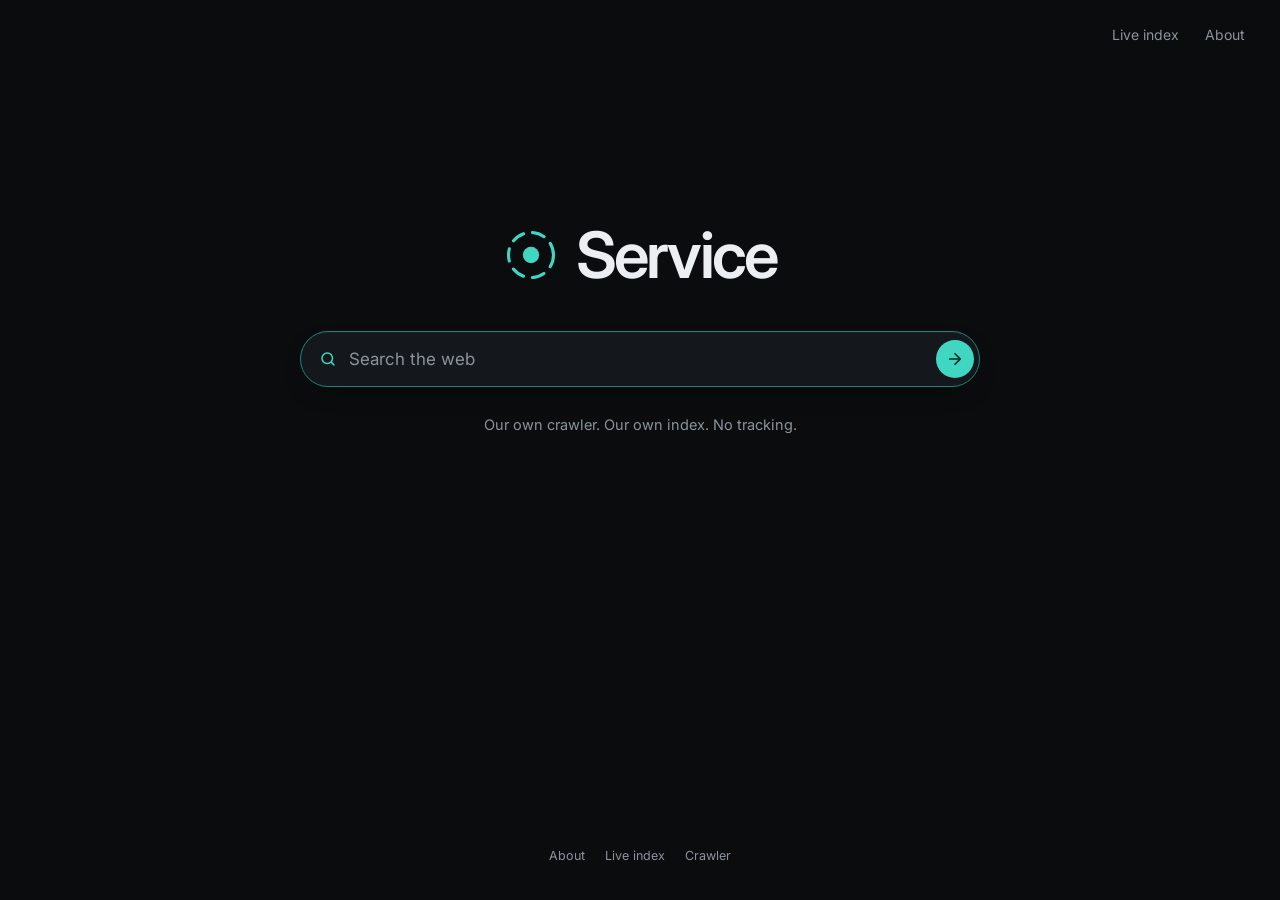
==== commit 0db0333f: "feat: enhance homepage design and update theme color Updated theme color, refined logo, and restruct" ====
--- a/static/index.html
+++ b/static/index.html
@@ -1,21 +1,27 @@
 <!DOCTYPE html>
-<html lang="en">
+<html lang="en" class="bg-background">
 <head>
     <meta charset="UTF-8">
     <meta name="viewport" content="width=device-width, initial-scale=1.0">
-    <meta name="theme-color" content="#0d1117">
+    <meta name="theme-color" content="#0a0c0e">
     <meta name="google-site-verification" content="dvKKYev6im0XU4AEzXiDjxSktZTi5qMS__k-Yqq38yk" />
     <meta name="msvalidate.01" content="B38C44813DB0ABC9AA2C3E19D521160E" />
-    <title>Service — an independent search engine</title>
+    <title>Service — independent search</title>
     <meta name="description" content="Service is an independent web search engine with its own crawler and index. No tracking, no profiles, no ad-tech surveillance — just results.">
 
-    <link rel="stylesheet" href="style.css?v=3">
+    <link rel="stylesheet" href="style.css?v=4">
 </head>
-<body>
+<!-- `home` scopes the landing-only rules (centred logotype, hidden chrome) to
+     this page so they can't leak onto /about/, which shares this stylesheet.
+     `app.js` adds `searching` on top of it once results are shown. -->
+<body class="home">
 
-<!-- Ad rails. These fund the project, so they're built into the layout as
-     real structural columns rather than floated over the content. The .shell
-     reserves horizontal space for them via padding so nothing overlaps. -->
+<!-- Ad rails.
+     These stay in the markup on every page, but CSS only reveals them in the
+     results view (body.searching). Every major engine — Google, Bing, DDG,
+     Brave — keeps its homepage clean and monetises the results page, which is
+     also where the user has actually expressed intent, so this preserves the
+     ad inventory that funds the project without wrecking the landing page. -->
 <input type="checkbox" id="adRailLeft" class="ad-rail__toggle" autocomplete="off" hidden>
 <aside class="ad-rail ad-rail--left" aria-label="Sponsored">
     <span class="ad-rail__label">Sponsored</span>
@@ -47,9 +53,11 @@
 <div class="shell">
 
     <header class="topbar">
-        <a href="/" class="brand">
+        <!-- Hidden on the landing view (the centred logotype is the brand
+             there) and revealed once the page becomes a results view. -->
+        <a href="/" class="brand" aria-label="Service home">
             <span class="brand-mark" aria-hidden="true"></span>
-            Service
+            <span>Service</span>
         </a>
         <nav aria-label="Primary">
             <a href="/live.html">Live index</a>
@@ -58,37 +66,45 @@
     </header>
 
     <main class="hero" id="hero">
-        <span class="eyebrow">Independent index</span>
-        <h1>Search that isn&apos;t watching you</h1>
-        <p class="tagline">
-            Our own crawler. Our own index. No tracking, no profiling, no auction
-            deciding what you deserve to see.
-        </p>
 
-        <div class="search-box">
+        <!-- The signature element: a dashed ring in motion around a solid
+             core — a crawler sweeping the web, an index at the centre. It is
+             the only thing on the page allowed to be expressive. -->
+        <h1 class="logo">
+            <span class="logo-mark" aria-hidden="true">
+                <svg viewBox="0 0 48 48" fill="none">
+                    <circle class="logo-ring" cx="24" cy="24" r="20" stroke="currentColor"
+                            stroke-width="2.75" stroke-dasharray="11 8" stroke-linecap="round"/>
+                    <circle cx="24" cy="24" r="7.25" fill="currentColor"/>
+                </svg>
+            </span>
+            <span class="logo-word">Service</span>
+        </h1>
+
+        <div class="search-box" role="search">
             <svg class="search-icon" viewBox="0 0 24 24" fill="none" stroke="currentColor" stroke-width="2" stroke-linecap="round" aria-hidden="true">
                 <circle cx="11" cy="11" r="7"></circle>
                 <path d="m20 20-3.5-3.5"></path>
             </svg>
             <label for="searchInput" class="sr-only">Search the web</label>
-            <input id="searchInput" type="text" placeholder="Search the web&hellip;" autocomplete="off" autofocus>
-            <button id="searchButton">Search</button>
+            <input id="searchInput" type="text" placeholder="Search the web" autocomplete="off" autofocus>
+            <button id="searchButton" type="button" class="search-submit" aria-label="Search">
+                <svg viewBox="0 0 24 24" fill="none" stroke="currentColor" stroke-width="2.25" stroke-linecap="round" stroke-linejoin="round" aria-hidden="true">
+                    <path d="M5 12h13"></path>
+                    <path d="m12 5 7 7-7 7"></path>
+                </svg>
+            </button>
         </div>
+
+        <p class="tagline">Our own crawler. Our own index. No tracking.</p>
 
         <p id="pageCount" class="page-count"></p>
 
-        <p class="hero-note">
-            <strong>We&apos;re smaller than Google, and we say so.</strong>
-            Every page in our index was crawled by us, not licensed from
-            someone else. You can watch it grow on the
-            <a href="/live.html" style="color:var(--accent);text-decoration:none">live index counter</a>.
-        </p>
     </main>
 
     <div id="results"></div>
 
     <footer class="footer">
-        <span>Service — independent search</span>
         <a href="/about/">About</a>
         <a href="/live.html">Live index</a>
         <a href="/robots.txt">Crawler</a>
@@ -96,7 +112,7 @@
 
 </div>
 
-<script src="app.js?v=3"></script>
+<script src="app.js?v=4"></script>
 
 </body>
 </html>
--- a/static/style.css
+++ b/static/style.css
@@ -14,12 +14,14 @@
 
 /* --- design tokens ------------------------------------------------------- */
 :root {
-    /* Neutrals (4) */
-    --bg:            #0d1117;
-    --surface:       #161b22;
-    --border:        #262d38;
-    --fg:            #e6edf3;
-    --fg-muted:      #8b98a5;
+    /* Neutrals (4). Near-black and close to neutral rather than the previous
+       navy tint — the tint was what made the page read as "unfinished blue
+       template" instead of a deliberate dark surface. */
+    --bg:            #0a0c0e;
+    --surface:       #16191d;
+    --border:        #23282e;
+    --fg:            #eceff2;
+    --fg-muted:      #8b949e;
 
     /* Primary brand + accent (2) */
     --accent:        #3fd6c2;
@@ -62,16 +64,50 @@
     font-size: 16px;
     line-height: 1.6;
     min-height: 100vh;
-    /* A single soft accent wash anchored behind the search field. Not a
-       decorative blob — it's what visually centres the hero on an otherwise
-       flat dark canvas, and it fades out entirely below the fold. */
-    background-image: radial-gradient(
-        70% 46% at 50% 0%,
-        rgba(63, 214, 194, 0.10) 0%,
-        rgba(63, 214, 194, 0) 72%
-    );
-    background-repeat: no-repeat;
-}
+}
+
+/* Background treatment, as one fixed non-interactive layer behind everything.
+   Two quiet parts, both near-invisible on purpose: a soft accent wash that
+   optically centres the logotype, and a hairline diagonal weave that gives
+   the dark field some material texture so it doesn't read as a blank div.
+   Nothing here is a decorative blob or a filler shape. */
+body::before {
+    content: "";
+    position: fixed;
+    inset: 0;
+    z-index: -1;
+    pointer-events: none;
+    background-image:
+        /* Accent wash behind the logotype. */
+        radial-gradient(
+            58% 38% at 50% 14%,
+            rgba(63, 214, 194, 0.15) 0%,
+            rgba(63, 214, 194, 0) 72%
+        ),
+        /* A second, cooler wash low and off-centre keeps the lower half of the
+           canvas from going dead flat. */
+        radial-gradient(
+            50% 40% at 78% 88%,
+            rgba(121, 192, 255, 0.07) 0%,
+            rgba(121, 192, 255, 0) 70%
+        ),
+        /* Hairline weave for material texture. */
+        repeating-linear-gradient(
+            115deg,
+            transparent 0 46px,
+            rgba(236, 239, 242, 0.022) 46px 47px
+        ),
+        /* Corner vignette, so the edges fall away instead of ending abruptly. */
+        radial-gradient(
+            120% 100% at 50% 40%,
+            rgba(0, 0, 0, 0) 55%,
+            rgba(0, 0, 0, 0.5) 100%
+        );
+}
+
+/* In the results view the canvas goes flat — texture behind a list of links
+   is noise, and the accent wash belongs to the landing moment only. */
+body.searching::before { background-image: none; }
 
 ::selection {
     background: var(--accent-dim);
@@ -119,6 +155,14 @@
     }
 }
 
+/* The landing view runs full-width with no rails, so the search field sits in
+   real space instead of a slot between two ad columns. The rails return the
+   moment a query is run (see the note in index.html). */
+body.home:not(.searching) .shell {
+    padding-left: 0;
+    padding-right: 0;
+}
+
 /* --- top bar ------------------------------------------------------------- */
 .topbar {
     width: 100%;
@@ -142,6 +186,12 @@
 }
 
 .brand:hover { color: var(--accent); }
+
+/* On the landing view the centred logotype IS the brand, so a second small
+   wordmark in the corner is redundant chrome — the nav slides right on its
+   own. It reappears in the results view, where it doubles as "back to home". */
+body.home:not(.searching) .brand { display: none; }
+body.home:not(.searching) .topbar nav { margin-left: auto; }
 
 /* The mark: a crawler node with an outbound edge. Drawn in CSS from two
    simple shapes rather than an SVG illustration — it is the one signature
@@ -189,8 +239,10 @@
 
 /* --- hero ---------------------------------------------------------------- */
 .hero {
-    width: min(660px, 92%);
-    margin: clamp(48px, 13vh, 128px) 0 0;
+    width: min(680px, 92%);
+    /* Sits a little above true centre, which is where the eye expects a
+       search field to be — matching Google/DDG/Brave's optical placement. */
+    margin: clamp(60px, 17vh, 168px) 0 0;
     text-align: center;
 }
 
@@ -210,20 +262,50 @@
     border-radius: 999px;
 }
 
-.hero h1 {
-    font-size: clamp(44px, 9vw, 76px);
-    line-height: 1.02;
-    letter-spacing: -0.04em;
-    font-weight: 680;
-    margin: 22px 0 14px;
-    text-wrap: balance;
-}
-
+/* --- logotype ------------------------------------------------------------ */
+.logo {
+    display: flex;
+    align-items: center;
+    justify-content: center;
+    gap: clamp(12px, 2vw, 18px);
+    margin: 0 0 clamp(28px, 5vh, 44px);
+    font-weight: 600;
+    /* Tight tracking is what makes a wordmark read as a logo rather than as a
+       heading that happens to be large. */
+    letter-spacing: -0.045em;
+    font-size: clamp(42px, 8vw, 64px);
+    line-height: 1;
+}
+
+.logo-mark {
+    color: var(--accent);
+    flex: none;
+    width: clamp(38px, 7vw, 54px);
+    height: clamp(38px, 7vw, 54px);
+}
+
+.logo-mark svg {
+    width: 100%;
+    height: 100%;
+    display: block;
+}
+
+/* The ring sweeps slowly — a quiet signal that the crawler is always running.
+   Slow enough (18s) to be felt rather than watched. */
+.logo-ring {
+    transform-origin: 24px 24px;
+    animation: sweep 18s linear infinite;
+}
+
+@keyframes sweep { to { transform: rotate(360deg); } }
+
+.logo-word { color: var(--fg); }
+
+/* One short line, in the manner of a product signature rather than a pitch. */
 .hero .tagline {
     color: var(--fg-muted);
-    font-size: clamp(15px, 2vw, 17px);
-    max-width: 46ch;
-    margin: 0 auto 34px;
+    font-size: 14.5px;
+    margin: 26px auto 0;
     text-wrap: pretty;
 }
 
@@ -235,8 +317,16 @@
     background: var(--surface);
     border: 1px solid var(--border);
     border-radius: 999px;
-    padding: 6px 6px 6px 18px;
-    transition: border-color 0.15s ease, box-shadow 0.15s ease;
+    padding: 5px 5px 5px 18px;
+    transition: border-color 0.15s ease, box-shadow 0.15s ease, background 0.15s ease;
+}
+
+/* Slightly lifted off the background on the landing view so the pill reads as
+   the one interactive object on the page. */
+body.home:not(.searching) .search-box {
+    background: #14171b;
+    box-shadow: 0 1px 0 rgba(236, 239, 242, 0.03) inset,
+                0 10px 30px -18px rgba(0, 0, 0, 0.9);
 }
 
 .search-box:focus-within {
@@ -284,11 +374,53 @@
 button:hover { background: #5fe3d1; }
 button:active { transform: translateY(1px); }
 
+/* Icon-only submit. A word-labelled button inside the pill was the single
+   biggest source of visual weight on the old page; every reference engine
+   uses a small glyph and lets Enter do the real work. */
+.search-submit {
+    width: 38px;
+    height: 38px;
+    padding: 0;
+    display: flex;
+    align-items: center;
+    justify-content: center;
+    border-radius: 50%;
+    /* Quiet until the field is engaged. */
+    background: transparent;
+    color: var(--fg-muted);
+}
+
+.search-submit svg {
+    width: 18px;
+    height: 18px;
+}
+
+.search-submit:hover {
+    background: var(--accent);
+    color: #06231f;
+}
+
+/* Once the user is typing, the submit affordance becomes the accent — it is
+   the one action the page wants. */
+.search-box:focus-within .search-submit {
+    background: var(--accent);
+    color: #06231f;
+}
+
+.search-box:focus-within .search-submit:hover { background: #5fe3d1; }
+
 button:focus-visible,
 a:focus-visible,
 input:focus-visible {
     outline: 2px solid var(--accent);
     outline-offset: 2px;
+}
+
+/* The pill itself renders the focus state via :focus-within, so the input's
+   own outline would draw a second rectangle inside it — which is what made
+   the autofocused field look like a broken nested box. */
+.search-box input:focus-visible {
+    outline: none;
 }
 
 /* Compact hero — applied to <body> once a search has been run, so the page
@@ -300,19 +432,21 @@
     text-align: left;
 }
 
-.searching .hero .eyebrow,
-.searching .hero h1,
+/* Landing-only furniture is dropped: the logotype moves to the corner brand,
+   and the tagline and index counter have done their job by this point. */
+.searching .logo,
 .searching .hero .tagline,
-.searching .hero .hero-note {
+.searching .page-count {
     display: none;
 }
 
 .searching .search-box { padding-left: 16px; }
 .searching input[type="text"] { font-size: 15.5px; padding: 9px 4px; }
-.searching .search-box button { padding: 9px 20px; font-size: 14px; }
-.searching .page-count { margin-top: 14px; }
-/* The accent wash belongs to the landing state only. */
-body.searching { background-image: none; }
+
+.searching .search-submit {
+    width: 34px;
+    height: 34px;
+}
 
 /* --- index stats / trust line ------------------------------------------- */
 .page-count {
@@ -470,6 +604,8 @@
 @media (prefers-reduced-motion: reduce) {
     .status .spinner { animation-duration: 2.4s; }
     button:active { transform: none; }
+    /* The sweeping ring is decorative motion — the mark reads correctly static. */
+    .logo-ring { animation: none; }
 }
 
 .empty {
@@ -623,6 +759,13 @@
 
 .footer a:hover { color: var(--accent); }
 
+/* The landing footer is a whisper: no dividing rule, no wordmark repeat. */
+body.home:not(.searching) .footer {
+    border-top: none;
+    font-size: 12.5px;
+    gap: 8px 20px;
+}
+
 /* --- ad rails ------------------------------------------------------------ */
 /* Labelled, bordered columns. Framing them explicitly as "sponsored" and
    giving them the same surface treatment as the rest of the chrome makes
@@ -699,6 +842,9 @@
 .ad-rail__toggle { display: none; }
 .ad-rail__toggle:checked + .ad-rail { display: none; }
 
+/* Keep the landing page free of ads; show them on the results view. */
+body.home:not(.searching) .ad-rail { display: none; }
+
 @media (max-width: 860px) {
     .ad-rail { display: none; }
 }
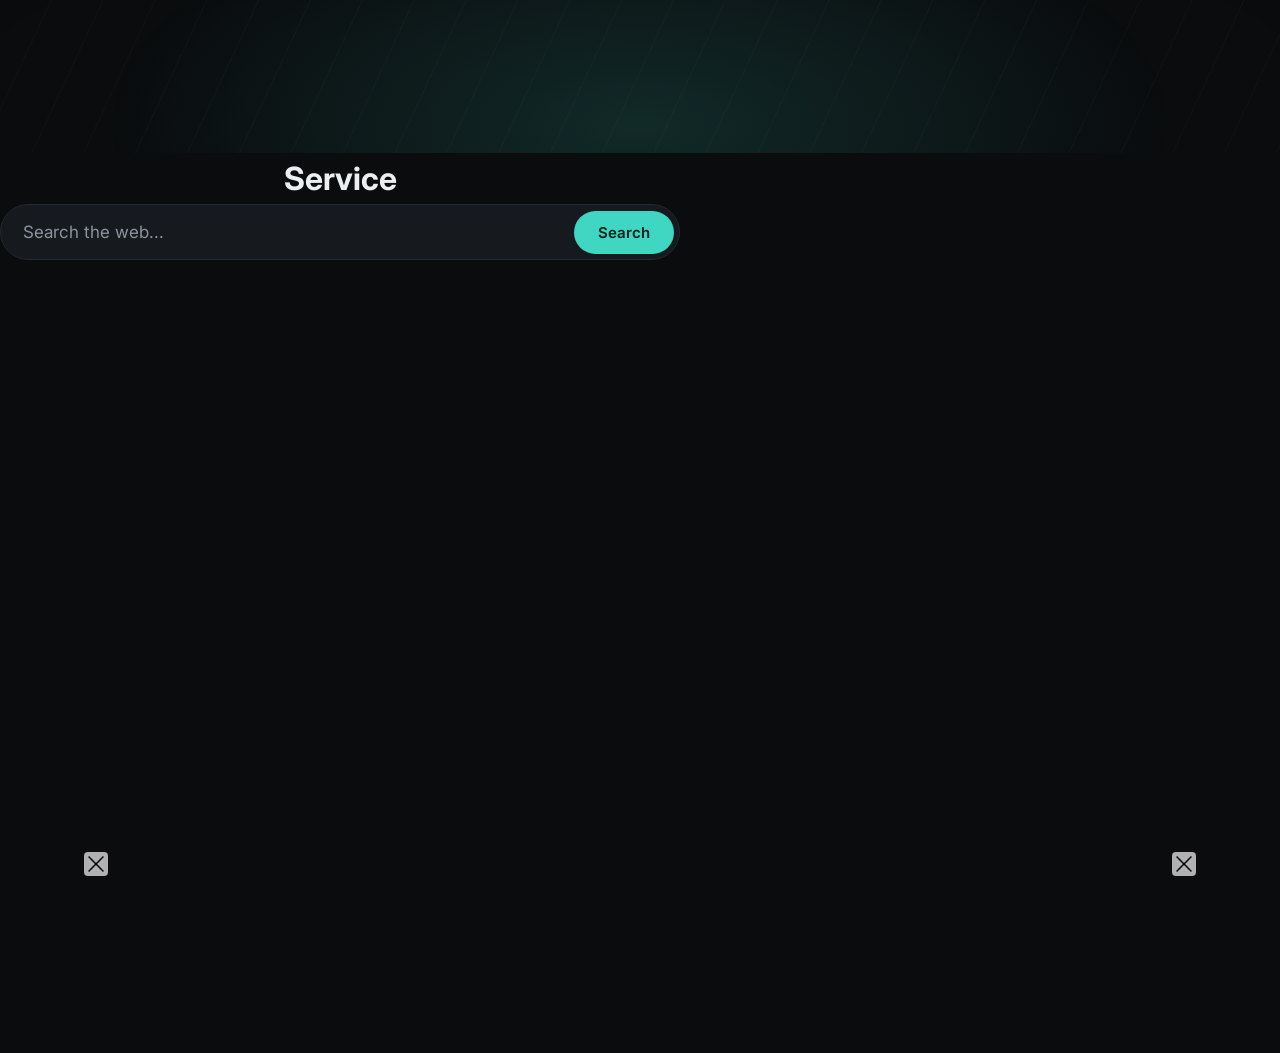
==== commit 8d3ec7bb: "Replace AADS ad slots with PRIVADCY ad slots" ====
--- a/static/index.html
+++ b/static/index.html
@@ -1,118 +1,68 @@
 <!DOCTYPE html>
-<html lang="en" class="bg-background">
+<html lang="en">
 <head>
     <meta charset="UTF-8">
     <meta name="viewport" content="width=device-width, initial-scale=1.0">
-    <meta name="theme-color" content="#0a0c0e">
     <meta name="google-site-verification" content="dvKKYev6im0XU4AEzXiDjxSktZTi5qMS__k-Yqq38yk" />
     <meta name="msvalidate.01" content="B38C44813DB0ABC9AA2C3E19D521160E" />
-    <title>Service — independent search</title>
-    <meta name="description" content="Service is an independent web search engine with its own crawler and index. No tracking, no profiles, no ad-tech surveillance — just results.">
+    <title>Service Search</title>
+    <link rel="stylesheet" href="style.css">
+</head>
+<body>
+<div class="hero">
+    <h1>Service</h1>
+    <div class="search-box">
+        <input
+            id="searchInput"
+            type="text"
+            placeholder="Search the web..."
+        >
+        <button id="searchButton">
+            Search
+        </button>
+    </div>
+    <p id="pageCount" class="page-count"></p>
+</div>
+<div id="results"></div>
 
-    <link rel="stylesheet" href="style.css?v=4">
-</head>
-<!-- `home` scopes the landing-only rules (centred logotype, hidden chrome) to
-     this page so they can't leak onto /about/, which shares this stylesheet.
-     `app.js` adds `searching` on top of it once results are shown. -->
-<body class="home">
+<!-- BEGIN PRIVADCY AD SLOT (left) -->
+<div style="position: absolute; z-index: 99999">
+  <input autocomplete="off" type="checkbox" id="privadcy-dismiss-left" hidden />
+  <div style="padding-top: 0; padding-bottom: 0;">
+    <div style="width:15%;height:100%;position:fixed;text-align:center;font-size:0;top:50%;transform:translateY(-50%);left:0;min-width:100px">
+      <label for="privadcy-dismiss-left" style="bottom: 24px;margin:0 auto;right:0;left:0;max-width:24px; position: absolute;border-radius: 4px; background: rgba(248, 248, 249, 0.70); padding: 4px;z-index: 99999;cursor:pointer">
+        <svg fill="#000000" height="16px" width="16px" xmlns="http://www.w3.org/2000/svg" viewBox="0 0 490 490">
+          <polygon points="456.851,0 245,212.564 33.149,0 0.708,32.337 212.669,245.004 0.708,457.678 33.149,490 245,277.443 456.851,490 489.292,457.678 277.331,245.004 489.292,32.337 "/>
+        </svg>
+      </label>
+      <div id="privadcy-frame-left" style="width: 100%;margin: auto;position: relative; z-index: 99998;height:100%; display: flex;flex-direction: column; justify-content: center">
+        <iframe class="privadcy-iframe" src="https://privadcy.onrender.com/embed/sidebar?w=140&h=180" style="border:0; padding:0; width:140px; height:180px; overflow:hidden; margin: 0 auto"></iframe>
+      </div>
+    </div>
+    <style>#privadcy-dismiss-left:checked + div { display: none; }</style>
+  </div>
+</div>
+<!-- END PRIVADCY AD SLOT (left) -->
 
-<!-- Ad rails.
-     These stay in the markup on every page, but CSS only reveals them in the
-     results view (body.searching). Every major engine — Google, Bing, DDG,
-     Brave — keeps its homepage clean and monetises the results page, which is
-     also where the user has actually expressed intent, so this preserves the
-     ad inventory that funds the project without wrecking the landing page. -->
-<input type="checkbox" id="adRailLeft" class="ad-rail__toggle" autocomplete="off" hidden>
-<aside class="ad-rail ad-rail--left" aria-label="Sponsored">
-    <span class="ad-rail__label">Sponsored</span>
-    <div class="ad-rail__frame">
-        <iframe data-aa="2448733" src="//acceptable.a-ads.com/2448733/?size=Adaptive" title="Advertisement" loading="lazy"></iframe>
+<!-- BEGIN PRIVADCY AD SLOT (right) -->
+<div style="position: absolute; z-index: 99999">
+  <input autocomplete="off" type="checkbox" id="privadcy-dismiss-right" hidden />
+  <div style="padding-top: 0; padding-bottom: 0;">
+    <div style="width:15%;height:100%;position:fixed;text-align:center;font-size:0;top:50%;transform:translateY(-50%);right:0;min-width:100px">
+      <label for="privadcy-dismiss-right" style="bottom: 24px;margin:0 auto;right:0;left:0;max-width:24px; position: absolute;border-radius: 4px; background: rgba(248, 248, 249, 0.70); padding: 4px;z-index: 99999;cursor:pointer">
+        <svg fill="#000000" height="16px" width="16px" xmlns="http://www.w3.org/2000/svg" viewBox="0 0 490 490">
+          <polygon points="456.851,0 245,212.564 33.149,0 0.708,32.337 212.669,245.004 0.708,457.678 33.149,490 245,277.443 456.851,490 489.292,457.678 277.331,245.004 489.292,32.337 "/>
+        </svg>
+      </label>
+      <div id="privadcy-frame-right" style="width: 100%;margin: auto;position: relative; z-index: 99998;height:100%; display: flex;flex-direction: column; justify-content: center">
+        <iframe class="privadcy-iframe" src="https://privadcy.onrender.com/embed/sidebar?w=140&h=180" style="border:0; padding:0; width:140px; height:180px; overflow:hidden; margin: 0 auto"></iframe>
+      </div>
     </div>
-    <label for="adRailLeft" class="ad-rail__dismiss" title="Hide this ad" role="button" tabindex="0">
-        <svg width="10" height="10" viewBox="0 0 490 490" fill="currentColor" aria-hidden="true">
-            <polygon points="456.851,0 245,212.564 33.149,0 0.708,32.337 212.669,245.004 0.708,457.678 33.149,490 245,277.443 456.851,490 489.292,457.678 277.331,245.004 489.292,32.337"/>
-        </svg>
-        <span class="sr-only">Hide advertisement</span>
-    </label>
-</aside>
+    <style>#privadcy-dismiss-right:checked + div { display: none; }</style>
+  </div>
+</div>
+<!-- END PRIVADCY AD SLOT (right) -->
 
-<input type="checkbox" id="adRailRight" class="ad-rail__toggle" autocomplete="off" hidden>
-<aside class="ad-rail ad-rail--right" aria-label="Sponsored">
-    <span class="ad-rail__label">Sponsored</span>
-    <div class="ad-rail__frame">
-        <iframe data-aa="2448733" src="//acceptable.a-ads.com/2448733/?size=Adaptive" title="Advertisement" loading="lazy"></iframe>
-    </div>
-    <label for="adRailRight" class="ad-rail__dismiss" title="Hide this ad" role="button" tabindex="0">
-        <svg width="10" height="10" viewBox="0 0 490 490" fill="currentColor" aria-hidden="true">
-            <polygon points="456.851,0 245,212.564 33.149,0 0.708,32.337 212.669,245.004 0.708,457.678 33.149,490 245,277.443 456.851,490 489.292,457.678 277.331,245.004 489.292,32.337"/>
-        </svg>
-        <span class="sr-only">Hide advertisement</span>
-    </label>
-</aside>
-
-<div class="shell">
-
-    <header class="topbar">
-        <!-- Hidden on the landing view (the centred logotype is the brand
-             there) and revealed once the page becomes a results view. -->
-        <a href="/" class="brand" aria-label="Service home">
-            <span class="brand-mark" aria-hidden="true"></span>
-            <span>Service</span>
-        </a>
-        <nav aria-label="Primary">
-            <a href="/live.html">Live index</a>
-            <a href="/about/">About</a>
-        </nav>
-    </header>
-
-    <main class="hero" id="hero">
-
-        <!-- The signature element: a dashed ring in motion around a solid
-             core — a crawler sweeping the web, an index at the centre. It is
-             the only thing on the page allowed to be expressive. -->
-        <h1 class="logo">
-            <span class="logo-mark" aria-hidden="true">
-                <svg viewBox="0 0 48 48" fill="none">
-                    <circle class="logo-ring" cx="24" cy="24" r="20" stroke="currentColor"
-                            stroke-width="2.75" stroke-dasharray="11 8" stroke-linecap="round"/>
-                    <circle cx="24" cy="24" r="7.25" fill="currentColor"/>
-                </svg>
-            </span>
-            <span class="logo-word">Service</span>
-        </h1>
-
-        <div class="search-box" role="search">
-            <svg class="search-icon" viewBox="0 0 24 24" fill="none" stroke="currentColor" stroke-width="2" stroke-linecap="round" aria-hidden="true">
-                <circle cx="11" cy="11" r="7"></circle>
-                <path d="m20 20-3.5-3.5"></path>
-            </svg>
-            <label for="searchInput" class="sr-only">Search the web</label>
-            <input id="searchInput" type="text" placeholder="Search the web" autocomplete="off" autofocus>
-            <button id="searchButton" type="button" class="search-submit" aria-label="Search">
-                <svg viewBox="0 0 24 24" fill="none" stroke="currentColor" stroke-width="2.25" stroke-linecap="round" stroke-linejoin="round" aria-hidden="true">
-                    <path d="M5 12h13"></path>
-                    <path d="m12 5 7 7-7 7"></path>
-                </svg>
-            </button>
-        </div>
-
-        <p class="tagline">Our own crawler. Our own index. No tracking.</p>
-
-        <p id="pageCount" class="page-count"></p>
-
-    </main>
-
-    <div id="results"></div>
-
-    <footer class="footer">
-        <a href="/about/">About</a>
-        <a href="/live.html">Live index</a>
-        <a href="/robots.txt">Crawler</a>
-    </footer>
-
-</div>
-
-<script src="app.js?v=4"></script>
-
+<script src="app.js?v=2"></script>
 </body>
 </html>
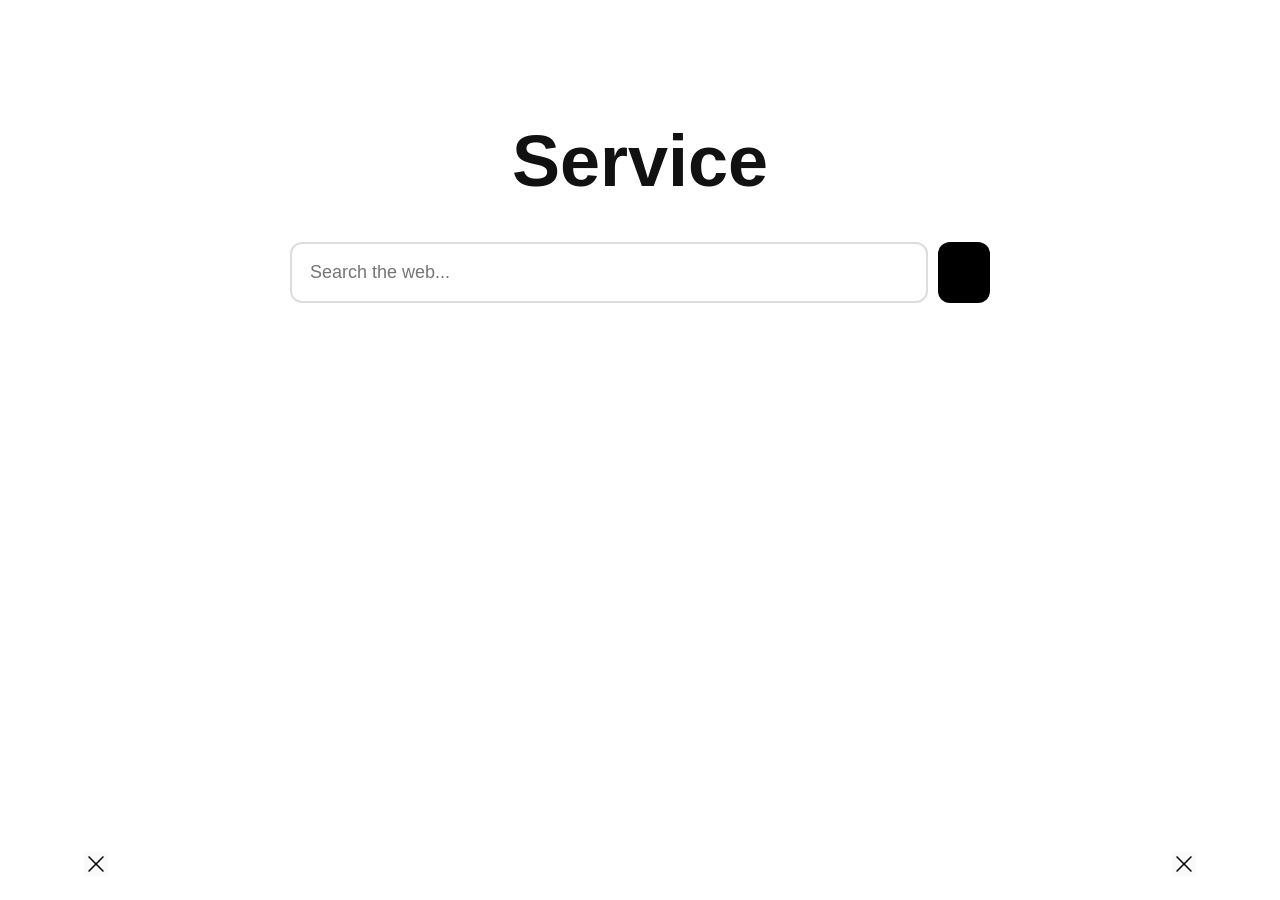
==== commit da0f708d: "Update search button with SVG icon and aria-label" ====
--- a/static/index.html
+++ b/static/index.html
@@ -17,8 +17,10 @@
             type="text"
             placeholder="Search the web..."
         >
-        <button id="searchButton">
-            Search
+        <button id="searchButton" aria-label="Search">
+            <svg xmlns="http://www.w3.org/2000/svg" fill="none" viewBox="0 0 16 16" aria-hidden="true">
+                <path fill="currentColor" fill-rule="evenodd" d="M7 0a7 7 0 1 0 4.49 12.37l3.44 3.45a.63.63 0 1 0 .89-.89l-3.45-3.44A7 7 0 0 0 7 0ZM1.25 7a5.75 5.75 0 1 1 11.5 0 5.75 5.75 0 0 1-11.5 0Z" clip-rule="evenodd"/>
+            </svg>
         </button>
     </div>
     <p id="pageCount" class="page-count"></p>
@@ -26,7 +28,7 @@
 <div id="results"></div>
 
 <!-- BEGIN PRIVADCY AD SLOT (left) -->
-<div style="position: absolute; z-index: 99999">
+<div class="privadcy-ad-slot" style="position: absolute; z-index: 99999">
   <input autocomplete="off" type="checkbox" id="privadcy-dismiss-left" hidden />
   <div style="padding-top: 0; padding-bottom: 0;">
     <div style="width:15%;height:100%;position:fixed;text-align:center;font-size:0;top:50%;transform:translateY(-50%);left:0;min-width:100px">
@@ -45,7 +47,7 @@
 <!-- END PRIVADCY AD SLOT (left) -->
 
 <!-- BEGIN PRIVADCY AD SLOT (right) -->
-<div style="position: absolute; z-index: 99999">
+<div class="privadcy-ad-slot" style="position: absolute; z-index: 99999">
   <input autocomplete="off" type="checkbox" id="privadcy-dismiss-right" hidden />
   <div style="padding-top: 0; padding-bottom: 0;">
     <div style="width:15%;height:100%;position:fixed;text-align:center;font-size:0;top:50%;transform:translateY(-50%);right:0;min-width:100px">
--- a/static/style.css
+++ b/static/style.css
@@ -1,561 +1,101 @@
-/* ==========================================================================
-   Service — search engine UI
-   Aesthetic direction: "technical instrument". Dark slate canvas, a single
-   cyan accent used sparingly, monospace reserved for machine-readable data
-   (URLs, counts, keyboard hints) and a humanist sans for prose. The ad rails
-   are treated as real structural columns of the page rather than overlays,
-   so the layout reads as designed rather than as content with ads stapled on.
-   ========================================================================== */
-
-/* Two families only: Inter for prose/UI, JetBrains Mono for machine-readable
-   data (URLs, counters, labels). Loaded over the network with `display=swap`
-   so text paints immediately in the fallback if the fonts are slow. */
-@import url("https://fonts.googleapis.com/css2?family=Inter:wght@400;500;600;700&family=JetBrains+Mono:wght@400;500&display=swap");
-
-/* --- design tokens ------------------------------------------------------- */
-:root {
-    /* Neutrals (4). Near-black and close to neutral rather than the previous
-       navy tint — the tint was what made the page read as "unfinished blue
-       template" instead of a deliberate dark surface. */
-    --bg:            #0a0c0e;
-    --surface:       #16191d;
-    --border:        #23282e;
-    --fg:            #eceff2;
-    --fg-muted:      #8b949e;
-
-    /* Primary brand + accent (2) */
-    --accent:        #3fd6c2;
-    --accent-dim:    #1f8478;
-    --link:          #79c0ff;
-
-    --radius:        10px;
-
-    /* Width of each fixed ad rail. The ad iframes are ~70% of the rail, and
-       a-ads' smallest adaptive unit needs ~120px to render legibly, so the
-       rail can't shrink much below this before ads start clipping. */
-    --rail:          164px;
-
-    /* Concrete families are listed before the `ui-*`/`system-ui` keywords.
-       Those keywords resolve to monospace on some Linux/headless font
-       configurations, which silently rendered the entire UI in monospace. */
-    --font-sans: "Inter", "Helvetica Neue", Helvetica, Arial, "Liberation Sans",
-                 "DejaVu Sans", system-ui, sans-serif;
-    --font-mono: "SF Mono", SFMono-Regular, "JetBrains Mono", Menlo, Consolas,
-                 "Liberation Mono", "DejaVu Sans Mono", monospace;
+*{
+    margin:0;
+    padding:0;
+    box-sizing:border-box;
+    font-family:Arial, Helvetica, sans-serif;
 }
-
-*,
-*::before,
-*::after {
-    margin: 0;
-    padding: 0;
-    box-sizing: border-box;
+body{
+    background:#ffffff;
+    color:#111;
+    display:flex;
+    flex-direction:column;
+    align-items:center;
+    min-height:100vh;
 }
-
-html {
-    background: var(--bg);
-    -webkit-text-size-adjust: 100%;
+.hero{
+    margin-top:120px;
+    width:min(700px,90%);
 }
-
-body {
-    background: var(--bg);
-    color: var(--fg);
-    font-family: var(--font-sans);
-    font-size: 16px;
-    line-height: 1.6;
-    min-height: 100vh;
+h1{
+    text-align:center;
+    font-size:72px;
+    margin-bottom:40px;
 }
-
-/* Background treatment, as one fixed non-interactive layer behind everything.
-   Two quiet parts, both near-invisible on purpose: a soft accent wash that
-   optically centres the logotype, and a hairline diagonal weave that gives
-   the dark field some material texture so it doesn't read as a blank div.
-   Nothing here is a decorative blob or a filler shape. */
-body::before {
-    content: "";
-    position: fixed;
-    inset: 0;
-    z-index: -1;
-    pointer-events: none;
-    background-image:
-        /* Accent wash behind the logotype. */
-        radial-gradient(
-            58% 38% at 50% 14%,
-            rgba(63, 214, 194, 0.15) 0%,
-            rgba(63, 214, 194, 0) 72%
-        ),
-        /* A second, cooler wash low and off-centre keeps the lower half of the
-           canvas from going dead flat. */
-        radial-gradient(
-            50% 40% at 78% 88%,
-            rgba(121, 192, 255, 0.07) 0%,
-            rgba(121, 192, 255, 0) 70%
-        ),
-        /* Hairline weave for material texture. */
-        repeating-linear-gradient(
-            115deg,
-            transparent 0 46px,
-            rgba(236, 239, 242, 0.022) 46px 47px
-        ),
-        /* Corner vignette, so the edges fall away instead of ending abruptly. */
-        radial-gradient(
-            120% 100% at 50% 40%,
-            rgba(0, 0, 0, 0) 55%,
-            rgba(0, 0, 0, 0.5) 100%
-        );
+.search-box{
+    display:flex;
+    gap:10px;
 }
-
-/* In the results view the canvas goes flat — texture behind a list of links
-   is noise, and the accent wash belongs to the landing moment only. */
-body.searching::before { background-image: none; }
-
-::selection {
-    background: var(--accent-dim);
-    color: var(--fg);
+input{
+    flex:1;
+    padding:18px;
+    font-size:18px;
+    border-radius:12px;
+    border:2px solid #ddd;
+    outline:none;
 }
-
-/* Visually hidden but still announced by screen readers. */
-.sr-only {
-    position: absolute;
-    width: 1px;
-    height: 1px;
-    padding: 0;
-    margin: -1px;
-    overflow: hidden;
-    clip: rect(0, 0, 0, 0);
-    white-space: nowrap;
-    border: 0;
+input:focus{
+    border-color:#444;
 }
-
-/* --- page shell ---------------------------------------------------------- */
-/* Reserve the ad rails with padding so no content can ever slide underneath
-   the fixed rails. Below the rail breakpoint the rails are hidden and the
-   padding collapses. */
-.shell {
+button{
+    padding:18px 26px;
+    border:none;
+    border-radius:12px;
+    cursor:pointer;
+    background:black;
+    color:white;
+    font-size:16px;
+}
+#results{
+    width:min(800px,90%);
+    margin-top:60px;
+    margin-bottom:50px;
+}
+.result{
+    margin-bottom:30px;
+    border-bottom:1px solid #eee;
+    padding-bottom:20px;
+}
+.result a{
+    font-size:22px;
+    color:#2563eb;
+    text-decoration:none;
+}
+.result p{
+    margin-top:10px;
+    line-height:1.5;
+}
+.pagination {
     display: flex;
-    flex-direction: column;
-    align-items: center;
-    min-height: 100vh;
-    padding-left: var(--rail);
-    padding-right: var(--rail);
+    gap: 10px;
+    margin-top: 30px;
+    justify-content: center;
 }
-
-/* Ads fund the project, so the rails are kept as long as they can render
-   legibly rather than being dropped at the first sign of a narrow window.
-   Between 860px and 1180px they shrink to a narrower rail; only below 860px —
-   where a rail would squeeze the results column too hard — are they dropped. */
-@media (max-width: 1180px) {
-    :root { --rail: 132px; }
+.pagination button {
+    padding: 10px 24px;
+    border: none;
+    border-radius: 8px;
+    cursor: pointer;
+    background: black;
+    color: white;
+    font-size: 15px;
 }
-
-@media (max-width: 860px) {
-    .shell {
-        padding-left: 0;
-        padding-right: 0;
-    }
+.result .url {
+    color: #1a6b1a;
+    font-size: 14px;
 }
-
-/* The landing view runs full-width with no rails, so the search field sits in
-   real space instead of a slot between two ad columns. The rails return the
-   moment a query is run (see the note in index.html). */
-body.home:not(.searching) .shell {
-    padding-left: 0;
-    padding-right: 0;
+.sitelinks {
+    margin-top: 14px;
+    margin-left: 20px;
+    display: grid;
+    grid-template-columns: repeat(auto-fit, minmax(200px, 1fr));
+    gap: 8px 24px;
 }
-
-/* --- top bar ------------------------------------------------------------- */
-.topbar {
-    width: 100%;
-    display: flex;
-    align-items: center;
-    justify-content: space-between;
-    gap: 16px;
-    padding: 18px 24px;
-    flex-wrap: wrap;
+.sitelink {
+    /* Grid items default to min-width:auto, which lets an unbreakable
+       string (a long URL with no spaces) force the item wider than its
+       track and overlap the next column — this is what was happening. */
+    min-width: 0;
 }
-
-.brand {
-    display: flex;
-    align-items: center;
-    gap: 9px;
-    color: var(--fg);
-    text-decoration: none;
-    font-weight: 650;
-    letter-spacing: -0.015em;
-    font-size: 17px;
-}
-
-.brand:hover { color: var(--accent); }
-
-/* On the landing view the centred logotype IS the brand, so a second small
-   wordmark in the corner is redundant chrome — the nav slides right on its
-   own. It reappears in the results view, where it doubles as "back to home". */
-body.home:not(.searching) .brand { display: none; }
-body.home:not(.searching) .topbar nav { margin-left: auto; }
-
-/* The mark: a crawler node with an outbound edge. Drawn in CSS from two
-   simple shapes rather than an SVG illustration — it is the one signature
-   element, so it stays geometric and precise. */
-.brand-mark {
-    position: relative;
-    width: 22px;
-    height: 22px;
-    border-radius: 50%;
-    border: 2px solid var(--accent);
-    flex: none;
-}
-
-.brand-mark::after {
-    content: "";
-    position: absolute;
-    top: 50%;
-    left: 50%;
-    width: 6px;
-    height: 6px;
-    border-radius: 50%;
-    background: var(--accent);
-    transform: translate(-50%, -50%);
-}
-
-.topbar nav {
-    display: flex;
-    align-items: center;
-    gap: 4px;
-    flex-wrap: wrap;
-}
-
-.topbar nav a {
-    color: var(--fg-muted);
-    text-decoration: none;
-    font-size: 14px;
-    padding: 6px 11px;
-    border-radius: 7px;
-}
-
-.topbar nav a:hover {
-    color: var(--fg);
-    background: var(--surface);
-}
-
-/* --- hero ---------------------------------------------------------------- */
-.hero {
-    width: min(680px, 92%);
-    /* Sits a little above true centre, which is where the eye expects a
-       search field to be — matching Google/DDG/Brave's optical placement. */
-    margin: clamp(60px, 17vh, 168px) 0 0;
-    text-align: center;
-}
-
-/* Honest positioning: leads with independence rather than claiming scale. */
-.eyebrow {
-    display: inline-flex;
-    align-items: center;
-    gap: 8px;
-    font-family: var(--font-mono);
-    font-size: 12px;
-    letter-spacing: 0.08em;
-    text-transform: uppercase;
-    color: var(--accent);
-    background: rgba(63, 214, 194, 0.09);
-    border: 1px solid rgba(63, 214, 194, 0.25);
-    padding: 6px 13px;
-    border-radius: 999px;
-}
-
-/* --- logotype ------------------------------------------------------------ */
-.logo {
-    display: flex;
-    align-items: center;
-    justify-content: center;
-    gap: clamp(12px, 2vw, 18px);
-    margin: 0 0 clamp(28px, 5vh, 44px);
-    font-weight: 600;
-    /* Tight tracking is what makes a wordmark read as a logo rather than as a
-       heading that happens to be large. */
-    letter-spacing: -0.045em;
-    font-size: clamp(42px, 8vw, 64px);
-    line-height: 1;
-}
-
-.logo-mark {
-    color: var(--accent);
-    flex: none;
-    width: clamp(38px, 7vw, 54px);
-    height: clamp(38px, 7vw, 54px);
-}
-
-.logo-mark svg {
-    width: 100%;
-    height: 100%;
-    display: block;
-}
-
-/* The ring sweeps slowly — a quiet signal that the crawler is always running.
-   Slow enough (18s) to be felt rather than watched. */
-.logo-ring {
-    transform-origin: 24px 24px;
-    animation: sweep 18s linear infinite;
-}
-
-@keyframes sweep { to { transform: rotate(360deg); } }
-
-.logo-word { color: var(--fg); }
-
-/* One short line, in the manner of a product signature rather than a pitch. */
-.hero .tagline {
-    color: var(--fg-muted);
-    font-size: 14.5px;
-    margin: 26px auto 0;
-    text-wrap: pretty;
-}
-
-/* --- search field -------------------------------------------------------- */
-.search-box {
-    display: flex;
-    align-items: center;
-    gap: 8px;
-    background: var(--surface);
-    border: 1px solid var(--border);
-    border-radius: 999px;
-    padding: 5px 5px 5px 18px;
-    transition: border-color 0.15s ease, box-shadow 0.15s ease, background 0.15s ease;
-}
-
-/* Slightly lifted off the background on the landing view so the pill reads as
-   the one interactive object on the page. */
-body.home:not(.searching) .search-box {
-    background: #14171b;
-    box-shadow: 0 1px 0 rgba(236, 239, 242, 0.03) inset,
-                0 10px 30px -18px rgba(0, 0, 0, 0.9);
-}
-
-.search-box:focus-within {
-    border-color: var(--accent-dim);
-    box-shadow: 0 0 0 4px rgba(63, 214, 194, 0.12);
-}
-
-.search-box .search-icon {
-    flex: none;
-    width: 18px;
-    height: 18px;
-    color: var(--fg-muted);
-}
-
-.search-box:focus-within .search-icon { color: var(--accent); }
-
-input[type="text"] {
-    flex: 1;
-    min-width: 0;
-    background: transparent;
-    border: none;
-    outline: none;
-    color: var(--fg);
-    font-family: inherit;
-    font-size: 17px;
-    padding: 12px 4px;
-}
-
-input[type="text"]::placeholder { color: var(--fg-muted); }
-
-button {
-    font-family: inherit;
-    cursor: pointer;
-    border: none;
-    background: var(--accent);
-    color: #06231f;
-    font-size: 15px;
-    font-weight: 620;
-    padding: 12px 24px;
-    border-radius: 999px;
-    flex: none;
-    transition: background 0.15s ease, transform 0.1s ease;
-}
-
-button:hover { background: #5fe3d1; }
-button:active { transform: translateY(1px); }
-
-/* Icon-only submit. A word-labelled button inside the pill was the single
-   biggest source of visual weight on the old page; every reference engine
-   uses a small glyph and lets Enter do the real work. */
-.search-submit {
-    width: 38px;
-    height: 38px;
-    padding: 0;
-    display: flex;
-    align-items: center;
-    justify-content: center;
-    border-radius: 50%;
-    /* Quiet until the field is engaged. */
-    background: transparent;
-    color: var(--fg-muted);
-}
-
-.search-submit svg {
-    width: 18px;
-    height: 18px;
-}
-
-.search-submit:hover {
-    background: var(--accent);
-    color: #06231f;
-}
-
-/* Once the user is typing, the submit affordance becomes the accent — it is
-   the one action the page wants. */
-.search-box:focus-within .search-submit {
-    background: var(--accent);
-    color: #06231f;
-}
-
-.search-box:focus-within .search-submit:hover { background: #5fe3d1; }
-
-button:focus-visible,
-a:focus-visible,
-input:focus-visible {
-    outline: 2px solid var(--accent);
-    outline-offset: 2px;
-}
-
-/* The pill itself renders the focus state via :focus-within, so the input's
-   own outline would draw a second rectangle inside it — which is what made
-   the autofocused field look like a broken nested box. */
-.search-box input:focus-visible {
-    outline: none;
-}
-
-/* Compact hero — applied to <body> once a search has been run, so the page
-   turns into a results view (slim left-aligned search bar) instead of leaving
-   a giant landing headline sitting above the results. */
-.searching .hero {
-    width: min(760px, 92%);
-    margin-top: 26px;
-    text-align: left;
-}
-
-/* Landing-only furniture is dropped: the logotype moves to the corner brand,
-   and the tagline and index counter have done their job by this point. */
-.searching .logo,
-.searching .hero .tagline,
-.searching .page-count {
-    display: none;
-}
-
-.searching .search-box { padding-left: 16px; }
-.searching input[type="text"] { font-size: 15.5px; padding: 9px 4px; }
-
-.searching .search-submit {
-    width: 34px;
-    height: 34px;
-}
-
-/* --- index stats / trust line ------------------------------------------- */
-.page-count {
-    margin-top: 22px;
-    font-family: var(--font-mono);
-    font-size: 13px;
-    color: var(--fg-muted);
-}
-
-/* The counter is filled in by JS after an RPC call. If that call fails or is
-   still pending, the element must not reserve vertical space — otherwise it
-   leaves an unexplained gap under the search field. */
-.page-count:empty {
-    display: none;
-}
-
-.page-count b {
-    color: var(--fg);
-    font-weight: 620;
-}
-
-.page-count a {
-    color: var(--accent);
-    text-decoration: none;
-    border-bottom: 1px dotted var(--accent-dim);
-}
-
-/* Small honest disclosure about index size, stated up front instead of
-   letting the user discover it as a disappointment. */
-.hero-note {
-    margin-top: 30px;
-    padding-top: 24px;
-    border-top: 1px solid var(--border);
-    color: var(--fg-muted);
-    font-size: 13.5px;
-    text-wrap: pretty;
-}
-
-.hero-note strong { color: var(--fg); font-weight: 600; }
-
-/* --- results ------------------------------------------------------------- */
-#results {
-    width: min(760px, 92%);
-    margin: 40px 0 72px;
-}
-
-/* In the results view the search bar sits directly above the result list, so
-   the large landing-page gap is collapsed. */
-.searching #results { margin-top: 24px; }
-
-.results-meta {
-    font-family: var(--font-mono);
-    font-size: 12.5px;
-    color: var(--fg-muted);
-    padding-bottom: 14px;
-    margin-bottom: 22px;
-    border-bottom: 1px solid var(--border);
-}
-
-.result {
-    padding: 18px 0;
-    border-bottom: 1px solid var(--border);
-}
-
-.result:last-of-type { border-bottom: none; }
-
-.result > a {
-    display: inline-block;
-    font-size: 19px;
-    line-height: 1.35;
-    color: var(--link);
-    text-decoration: none;
-    font-weight: 560;
-    text-wrap: pretty;
-}
-
-.result > a:hover { text-decoration: underline; }
-
-.result .url {
-    font-family: var(--font-mono);
-    color: var(--accent-dim);
-    font-size: 12.5px;
-    margin-top: 5px;
-    overflow-wrap: anywhere;
-}
-
-.result > p:not(.url) {
-    margin-top: 8px;
-    color: var(--fg-muted);
-    font-size: 14.5px;
-    text-wrap: pretty;
-}
-
-/* --- sitelinks ----------------------------------------------------------- */
-.sitelinks {
-    margin-top: 16px;
-    margin-left: 16px;
-    padding-left: 16px;
-    border-left: 1px solid var(--border);
-    display: grid;
-    grid-template-columns: repeat(auto-fit, minmax(210px, 1fr));
-    gap: 12px 28px;
-}
-
-/* Grid items default to min-width:auto, which lets an unbreakable string (a
-   long URL with no spaces) force the item wider than its track and overlap
-   the next column. */
-.sitelink { min-width: 0; }
-
 .sitelink a,
 .sitelink .url {
     display: block;
@@ -563,288 +103,89 @@
     overflow: hidden;
     text-overflow: ellipsis;
 }
-
 .sitelink a {
-    font-size: 14.5px;
-    color: var(--link);
+    font-size: 16px;
+    color: #2563eb;
     text-decoration: none;
 }
-
-.sitelink a:hover { text-decoration: underline; }
-
 .sitelink .url {
-    font-family: var(--font-mono);
-    color: var(--accent-dim);
-    font-size: 12px;
+    color: #1a6b1a;
+    font-size: 13px;
     margin-top: 2px;
 }
 
-/* --- status / empty states ---------------------------------------------- */
-.status {
+/* Sponsored Results block — matches the existing light theme's color
+   conventions (blue links, green urls) rather than a dark reference
+   screenshot, since that's what the rest of this page actually uses. */
+.sponsored-block {
+    margin-bottom: 40px;
+}
+.sponsored-title {
+    font-size: 14px;
+    color: #555;
+    margin-bottom: 10px;
+}
+.sponsored-divider {
+    border: none;
+    border-top: 1px solid #eee;
+    margin-bottom: 4px;
+}
+.sponsored-list {
+    display: none;
+}
+.sponsored-list.expanded {
+    display: block;
+}
+.sponsored-item {
+    margin-top: 20px;
+}
+.sponsored-meta {
     display: flex;
     align-items: center;
-    gap: 11px;
-    color: var(--fg-muted);
-    font-size: 14.5px;
-    padding: 26px 0;
+    gap: 8px;
 }
-
-.status .spinner {
-    width: 15px;
-    height: 15px;
-    border: 2px solid var(--border);
-    border-top-color: var(--accent);
+.sponsored-icon {
+    width: 20px;
+    height: 20px;
     border-radius: 50%;
-    animation: spin 0.7s linear infinite;
-    flex: none;
+    object-fit: cover;
+    background: #f0f0f0;
 }
-
-@keyframes spin { to { transform: rotate(360deg); } }
-
-@media (prefers-reduced-motion: reduce) {
-    .status .spinner { animation-duration: 2.4s; }
-    button:active { transform: none; }
-    /* The sweeping ring is decorative motion — the mark reads correctly static. */
-    .logo-ring { animation: none; }
+.sponsored-sitename {
+    font-size: 14px;
+    color: #111;
 }
-
-.empty {
-    padding: 40px 0;
-    text-align: center;
+.sponsored-url {
+    color: #1a6b1a;
+    font-size: 13px;
+    margin-left: 28px;
+    margin-top: 2px;
 }
-
-.empty h2 {
-    font-size: 19px;
-    font-weight: 600;
-    margin-bottom: 8px;
+.sponsored-headline {
+    display: block;
+    margin-left: 28px;
+    margin-top: 4px;
+    font-size: 20px;
+    color: #2563eb;
+    text-decoration: none;
 }
-
-.empty p {
-    color: var(--fg-muted);
-    font-size: 14.5px;
-    max-width: 44ch;
-    margin: 0 auto;
-    text-wrap: pretty;
-}
-
-/* --- pagination ---------------------------------------------------------- */
-.pagination {
-    display: flex;
-    gap: 10px;
-    margin-top: 36px;
-    justify-content: center;
-}
-
-.pagination button {
-    background: var(--surface);
-    border: 1px solid var(--border);
-    color: var(--fg);
-    font-size: 14px;
-    font-weight: 500;
-    padding: 10px 20px;
-    border-radius: var(--radius);
-}
-
-.pagination button:hover {
-    background: #1d232c;
-    border-color: var(--accent-dim);
-    color: var(--accent);
-}
-
-/* --- prose (about page) -------------------------------------------------- */
-.prose {
-    width: min(680px, 92%);
-    margin: clamp(32px, 7vh, 72px) 0 72px;
-}
-
-.prose h1 {
-    font-size: clamp(30px, 5vw, 44px);
-    line-height: 1.1;
-    letter-spacing: -0.03em;
-    font-weight: 680;
-    margin: 20px 0 16px;
-    text-wrap: balance;
-}
-
-.prose .lede {
-    font-size: 17px;
-    color: var(--fg-muted);
-    text-wrap: pretty;
-}
-
-.prose h2 {
-    font-size: 15px;
-    font-family: var(--font-mono);
-    letter-spacing: 0.08em;
-    text-transform: uppercase;
-    color: var(--accent);
-    font-weight: 500;
-    margin: 44px 0 18px;
-    padding-bottom: 10px;
-    border-bottom: 1px solid var(--border);
-}
-
-.prose p {
-    color: var(--fg-muted);
-    font-size: 15px;
-    text-wrap: pretty;
-}
-
-.prose a { color: var(--link); text-decoration: none; }
-.prose a:hover { text-decoration: underline; }
-
-/* Two-column fact grid — the substance of the pitch, so it gets structure
-   rather than being buried in a paragraph. */
-.facts {
-    display: grid;
-    grid-template-columns: repeat(auto-fit, minmax(250px, 1fr));
-    gap: 18px;
-}
-
-.facts > div {
-    min-width: 0;
-    background: var(--surface);
-    border: 1px solid var(--border);
-    border-radius: var(--radius);
-    padding: 18px;
-}
-
-.facts dt {
-    font-weight: 620;
-    font-size: 15px;
-    color: var(--fg);
-    margin-bottom: 6px;
-}
-
-.facts dd {
-    color: var(--fg-muted);
-    font-size: 14px;
-    text-wrap: pretty;
-}
-
-.cta { margin-top: 36px; }
-
-.btn-link {
-    display: inline-block;
-    background: var(--accent);
-    color: #06231f !important;
-    font-weight: 620;
-    font-size: 15px;
-    padding: 12px 26px;
-    border-radius: 999px;
-    text-decoration: none !important;
-}
-
-.btn-link:hover { background: #5fe3d1; }
-
-/* --- footer -------------------------------------------------------------- */
-.footer {
-    margin-top: auto;
-    width: 100%;
-    padding: 26px 24px 34px;
-    border-top: 1px solid var(--border);
+.sponsored-toggle {
     display: flex;
     align-items: center;
-    justify-content: center;
-    gap: 8px 22px;
-    flex-wrap: wrap;
-    font-size: 13px;
-    color: var(--fg-muted);
+    gap: 6px;
+    margin: 16px auto 0;
+    padding: 10px 22px;
+    border-radius: 999px;
+    border: 1px solid #ddd;
+    background: #f7f7f7;
+    color: #111;
+    font-size: 14px;
+    cursor: pointer;
 }
-
-.footer a {
-    color: var(--fg-muted);
-    text-decoration: none;
+.sponsored-toggle .chevron {
+    display: inline-block;
+    transition: transform 0.2s ease;
 }
-
-.footer a:hover { color: var(--accent); }
-
-/* The landing footer is a whisper: no dividing rule, no wordmark repeat. */
-body.home:not(.searching) .footer {
-    border-top: none;
-    font-size: 12.5px;
-    gap: 8px 20px;
+.sponsored-toggle.expanded .chevron {
+    transform: rotate(180deg);
 }
-
-/* --- ad rails ------------------------------------------------------------ */
-/* Labelled, bordered columns. Framing them explicitly as "sponsored" and
-   giving them the same surface treatment as the rest of the chrome makes
-   them read as a deliberate, honest part of the layout. */
-.ad-rail {
-    position: fixed;
-    top: 0;
-    bottom: 0;
-    width: var(--rail);
-    z-index: 20;
-    display: flex;
-    flex-direction: column;
-    align-items: center;
-    justify-content: center;
-    gap: 10px;
-    padding: 20px 12px;
-    background: rgba(13, 17, 23, 0.72);
-    backdrop-filter: blur(6px);
-}
-
-.ad-rail--left  { left: 0;  border-right: 1px solid var(--border); }
-.ad-rail--right { right: 0; border-left: 1px solid var(--border); }
-
-.ad-rail__label {
-    font-family: var(--font-mono);
-    font-size: 10px;
-    letter-spacing: 0.14em;
-    text-transform: uppercase;
-    color: var(--fg-muted);
-    opacity: 0.75;
-}
-
-.ad-rail__frame {
-    width: 100%;
-    flex: 1;
-    max-height: 620px;
-    display: flex;
-    align-items: center;
-    justify-content: center;
-    background: var(--surface);
-    border: 1px solid var(--border);
-    border-radius: var(--radius);
-    overflow: hidden;
-}
-
-.ad-rail__frame iframe {
-    border: 0;
-    width: 100%;
-    height: 100%;
-    display: block;
-}
-
-/* Dismiss control — visually quiet, still reachable by keyboard. */
-.ad-rail__dismiss {
-    background: transparent;
-    border: 1px solid var(--border);
-    color: var(--fg-muted);
-    width: 26px;
-    height: 26px;
-    padding: 0;
-    border-radius: 7px;
-    display: flex;
-    align-items: center;
-    justify-content: center;
-    flex: none;
-}
-
-.ad-rail__dismiss:hover {
-    background: var(--surface);
-    color: var(--fg);
-    border-color: var(--accent-dim);
-}
-
-.ad-rail__toggle { display: none; }
-.ad-rail__toggle:checked + .ad-rail { display: none; }
-
-/* Keep the landing page free of ads; show them on the results view. */
-body.home:not(.searching) .ad-rail { display: none; }
-
-@media (max-width: 860px) {
-    .ad-rail { display: none; }
-}
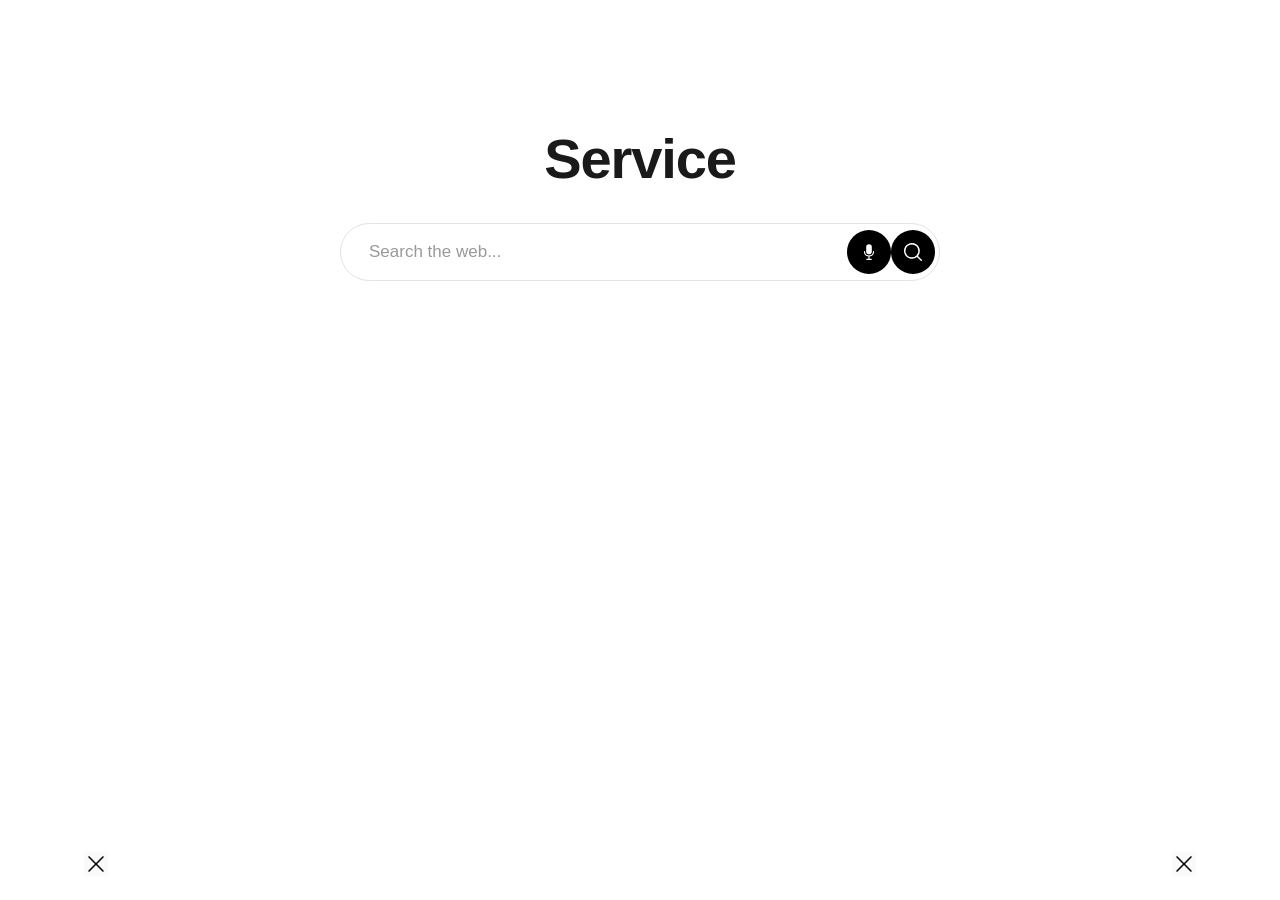
==== commit cc06c61c: "Add voice search button and error message" ====
--- a/static/index.html
+++ b/static/index.html
@@ -17,12 +17,19 @@
             type="text"
             placeholder="Search the web..."
         >
+        <button id="micButton" aria-label="Search by voice" type="button">
+            <svg xmlns="http://www.w3.org/2000/svg" fill="none" viewBox="0 0 16 16" aria-hidden="true">
+                <path fill="currentColor" d="M8 10a2.5 2.5 0 0 0 2.5-2.5v-4a2.5 2.5 0 0 0-5 0v4A2.5 2.5 0 0 0 8 10Z"/>
+                <path fill="currentColor" d="M12.5 7.5a.5.5 0 0 0-1 0 3.5 3.5 0 0 1-7 0 .5.5 0 0 0-1 0 4.5 4.5 0 0 0 4 4.473V14H6a.5.5 0 0 0 0 1h4a.5.5 0 0 0 0-1H8.5v-2.027A4.5 4.5 0 0 0 12.5 7.5Z"/>
+            </svg>
+        </button>
         <button id="searchButton" aria-label="Search">
             <svg xmlns="http://www.w3.org/2000/svg" fill="none" viewBox="0 0 16 16" aria-hidden="true">
                 <path fill="currentColor" fill-rule="evenodd" d="M7 0a7 7 0 1 0 4.49 12.37l3.44 3.45a.63.63 0 1 0 .89-.89l-3.45-3.44A7 7 0 0 0 7 0ZM1.25 7a5.75 5.75 0 1 1 11.5 0 5.75 5.75 0 0 1-11.5 0Z" clip-rule="evenodd"/>
             </svg>
         </button>
     </div>
+    <p id="micError" class="mic-error" hidden>Voice search isn't supported in this browser.</p>
     <p id="pageCount" class="page-count"></p>
 </div>
 <div id="results"></div>
--- a/static/style.css
+++ b/static/style.css
@@ -1,191 +1,287 @@
+:root{
+    --border: #e3e3e3;
+    --border-focus: #999;
+    --text: #1a1a1a;
+    --text-muted: #6b6b6b;
+    --link: #2563eb;
+    --url: #1a6b1a;
+    --radius: 14px;
+}
 *{
     margin:0;
     padding:0;
     box-sizing:border-box;
-    font-family:Arial, Helvetica, sans-serif;
+    font-family:-apple-system, BlinkMacSystemFont, "Segoe UI", Roboto, Helvetica, Arial, sans-serif;
 }
 body{
     background:#ffffff;
-    color:#111;
+    color:var(--text);
     display:flex;
     flex-direction:column;
     align-items:center;
     min-height:100vh;
 }
 .hero{
-    margin-top:120px;
-    width:min(700px,90%);
+    margin-top:14vh;
+    width:min(600px,90%);
+    display:flex;
+    flex-direction:column;
+    align-items:center;
 }
 h1{
     text-align:center;
-    font-size:72px;
-    margin-bottom:40px;
-}
+    font-size:56px;
+    font-weight:700;
+    letter-spacing:-0.02em;
+    margin-bottom:32px;
+}
+
+/* Single merged pill, matching DuckDuckGo's search bar shape — an icon
+   button embedded inside the input's own rounded border, not a separate
+   rectangular button sitting beside it. */
 .search-box{
     display:flex;
-    gap:10px;
+    align-items:center;
+    width:100%;
+    border:1.5px solid var(--border);
+    border-radius:999px;
+    padding:4px 4px 4px 20px;
+    transition:border-color 0.15s ease, box-shadow 0.15s ease;
+}
+.search-box:focus-within{
+    border-color:var(--border-focus);
+    box-shadow:0 1px 6px rgba(0,0,0,0.08);
 }
 input{
     flex:1;
-    padding:18px;
-    font-size:18px;
-    border-radius:12px;
-    border:2px solid #ddd;
+    border:none;
     outline:none;
-}
-input:focus{
-    border-color:#444;
+    font-size:17px;
+    padding:14px 8px;
+    background:transparent;
+}
+input::placeholder{
+    color:#999;
 }
 button{
-    padding:18px 26px;
+    display:flex;
+    align-items:center;
+    justify-content:center;
+    width:44px;
+    height:44px;
     border:none;
-    border-radius:12px;
+    border-radius:50%;
     cursor:pointer;
     background:black;
     color:white;
-    font-size:16px;
-}
+    flex-shrink:0;
+}
+button:hover{
+    background:#222;
+}
+button svg{
+    width:18px;
+    height:18px;
+}
+
+.page-count{
+    margin-top:14px;
+    font-size:13px;
+    color:var(--text-muted);
+    text-align:center;
+}
+
 #results{
-    width:min(800px,90%);
-    margin-top:60px;
-    margin-bottom:50px;
+    width:min(700px,90%);
+    margin-top:48px;
+    margin-bottom:60px;
 }
 .result{
-    margin-bottom:30px;
-    border-bottom:1px solid #eee;
+    margin-bottom:28px;
     padding-bottom:20px;
+    border-bottom:1px solid #f0f0f0;
 }
 .result a{
-    font-size:22px;
-    color:#2563eb;
+    font-size:20px;
+    font-weight:500;
+    color:var(--link);
     text-decoration:none;
 }
+.result a:hover{
+    text-decoration:underline;
+}
 .result p{
-    margin-top:10px;
-    line-height:1.5;
-}
-.pagination {
-    display: flex;
-    gap: 10px;
-    margin-top: 30px;
-    justify-content: center;
-}
-.pagination button {
-    padding: 10px 24px;
-    border: none;
-    border-radius: 8px;
-    cursor: pointer;
-    background: black;
-    color: white;
-    font-size: 15px;
-}
-.result .url {
-    color: #1a6b1a;
-    font-size: 14px;
-}
-.sitelinks {
-    margin-top: 14px;
-    margin-left: 20px;
-    display: grid;
-    grid-template-columns: repeat(auto-fit, minmax(200px, 1fr));
-    gap: 8px 24px;
-}
-.sitelink {
-    /* Grid items default to min-width:auto, which lets an unbreakable
-       string (a long URL with no spaces) force the item wider than its
-       track and overlap the next column — this is what was happening. */
-    min-width: 0;
+    margin-top:8px;
+    line-height:1.55;
+    color:var(--text);
+}
+.result .url{
+    color:var(--url);
+    font-size:13px;
+    margin-top:4px;
+}
+.pagination{
+    display:flex;
+    gap:10px;
+    margin-top:30px;
+    justify-content:center;
+}
+.pagination button{
+    width:auto;
+    height:auto;
+    border-radius:10px;
+    padding:10px 22px;
+    font-size:14px;
+}
+.sitelinks{
+    margin-top:14px;
+    margin-left:20px;
+    display:grid;
+    grid-template-columns:repeat(auto-fit, minmax(200px, 1fr));
+    gap:8px 24px;
+}
+.sitelink{
+    min-width:0;
 }
 .sitelink a,
-.sitelink .url {
-    display: block;
-    white-space: nowrap;
-    overflow: hidden;
-    text-overflow: ellipsis;
-}
-.sitelink a {
-    font-size: 16px;
-    color: #2563eb;
-    text-decoration: none;
-}
-.sitelink .url {
-    color: #1a6b1a;
-    font-size: 13px;
-    margin-top: 2px;
-}
-
-/* Sponsored Results block — matches the existing light theme's color
-   conventions (blue links, green urls) rather than a dark reference
-   screenshot, since that's what the rest of this page actually uses. */
-.sponsored-block {
-    margin-bottom: 40px;
-}
-.sponsored-title {
-    font-size: 14px;
-    color: #555;
-    margin-bottom: 10px;
-}
-.sponsored-divider {
-    border: none;
-    border-top: 1px solid #eee;
-    margin-bottom: 4px;
-}
-.sponsored-list {
-    display: none;
-}
-.sponsored-list.expanded {
-    display: block;
-}
-.sponsored-item {
-    margin-top: 20px;
-}
-.sponsored-meta {
-    display: flex;
-    align-items: center;
-    gap: 8px;
-}
-.sponsored-icon {
-    width: 20px;
-    height: 20px;
-    border-radius: 50%;
-    object-fit: cover;
-    background: #f0f0f0;
-}
-.sponsored-sitename {
-    font-size: 14px;
-    color: #111;
-}
-.sponsored-url {
-    color: #1a6b1a;
-    font-size: 13px;
-    margin-left: 28px;
-    margin-top: 2px;
-}
-.sponsored-headline {
-    display: block;
-    margin-left: 28px;
-    margin-top: 4px;
-    font-size: 20px;
-    color: #2563eb;
-    text-decoration: none;
-}
-.sponsored-toggle {
-    display: flex;
-    align-items: center;
-    gap: 6px;
-    margin: 16px auto 0;
-    padding: 10px 22px;
-    border-radius: 999px;
-    border: 1px solid #ddd;
-    background: #f7f7f7;
-    color: #111;
-    font-size: 14px;
-    cursor: pointer;
-}
-.sponsored-toggle .chevron {
-    display: inline-block;
-    transition: transform 0.2s ease;
-}
-.sponsored-toggle.expanded .chevron {
-    transform: rotate(180deg);
-}
+.sitelink .url{
+    display:block;
+    white-space:nowrap;
+    overflow:hidden;
+    text-overflow:ellipsis;
+}
+.sitelink a{
+    font-size:15px;
+    color:var(--link);
+    text-decoration:none;
+}
+.sitelink .url{
+    color:var(--url);
+    font-size:12px;
+    margin-top:2px;
+}
+
+/* Sponsored Results block */
+.sponsored-block{
+    margin-bottom:36px;
+}
+.sponsored-title{
+    font-size:13px;
+    color:var(--text-muted);
+    margin-bottom:10px;
+}
+.sponsored-divider{
+    border:none;
+    border-top:1px solid #f0f0f0;
+    margin-bottom:4px;
+}
+.sponsored-list{
+    display:none;
+}
+.sponsored-list.expanded{
+    display:block;
+}
+.sponsored-item{
+    margin-top:18px;
+}
+.sponsored-meta{
+    display:flex;
+    align-items:center;
+    gap:8px;
+}
+.sponsored-icon{
+    width:20px;
+    height:20px;
+    border-radius:50%;
+    object-fit:cover;
+    background:#f0f0f0;
+}
+.sponsored-sitename{
+    font-size:13px;
+    color:var(--text-muted);
+}
+.sponsored-url{
+    color:var(--url);
+    font-size:12px;
+    margin-left:28px;
+    margin-top:2px;
+}
+.sponsored-headline{
+    display:block;
+    margin-left:28px;
+    margin-top:4px;
+    font-size:18px;
+    font-weight:500;
+    color:var(--link);
+    text-decoration:none;
+}
+.sponsored-headline:hover{
+    text-decoration:underline;
+}
+.sponsored-toggle{
+    width:auto;
+    height:auto;
+    display:flex;
+    align-items:center;
+    gap:6px;
+    margin:16px auto 0;
+    padding:9px 20px;
+    border-radius:999px;
+    border:1px solid var(--border);
+    background:#fafafa;
+    color:var(--text);
+    font-size:13px;
+}
+.sponsored-toggle:hover{
+    background:#f2f2f2;
+}
+.sponsored-toggle .chevron{
+    display:inline-block;
+    transition:transform 0.2s ease;
+}
+.sponsored-toggle.expanded .chevron{
+    transform:rotate(180deg);
+}
+
+/* Mobile: the fixed 100px+ side ad rails have nowhere to go on a narrow
+   screen — they were overlapping the hero/search box directly on top of
+   the actual content. Side-rail ads are inherently a wide-viewport
+   pattern (same reason A-ADS's own snippet only made sense at desktop
+   widths), so they're hidden below this breakpoint rather than squeezed
+   into a size where they'd still collide with content. */
+@media (max-width: 1000px){
+    .privadcy-ad-slot{
+        display:none;
+    }
+    .hero{
+        margin-top:10vh;
+        width:92%;
+    }
+    h1{
+        font-size:40px;
+    }
+    .search-box{
+        padding:4px 4px 4px 16px;
+    }
+    input{
+        font-size:16px; /* below 16px, iOS Safari auto-zooms on focus */
+        padding:12px 6px;
+    }
+    button{
+        width:40px;
+        height:40px;
+    }
+    #results{
+        margin-top:32px;
+        width:92%;
+    }
+    .result a{
+        font-size:18px;
+    }
+    .sponsored-headline{
+        font-size:16px;
+    }
+    .pagination{
+        flex-wrap:wrap;
+    }
+}
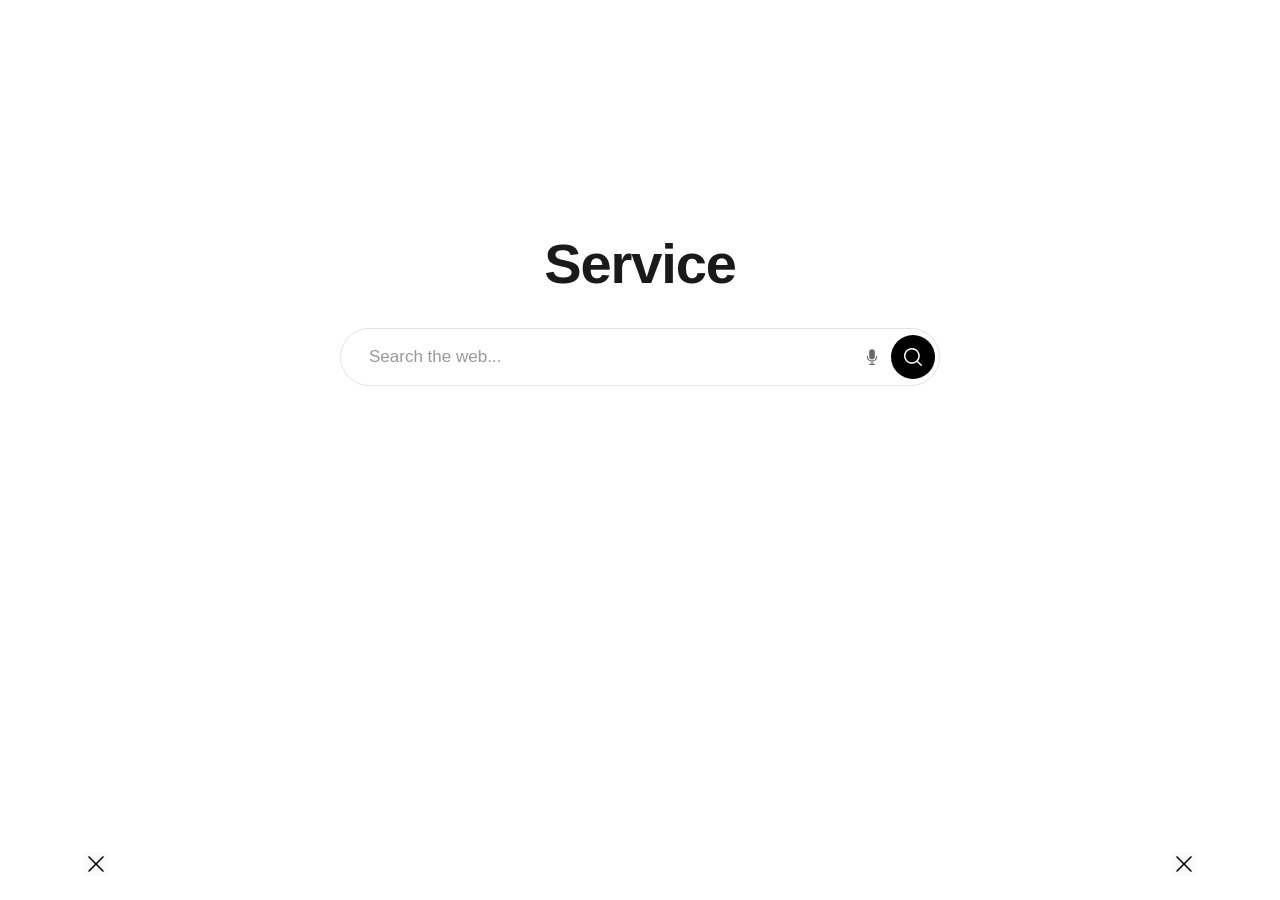
==== commit bac547d2: "Update index.html" ====
--- a/static/index.html
+++ b/static/index.html
@@ -5,6 +5,7 @@
     <meta name="viewport" content="width=device-width, initial-scale=1.0">
     <meta name="google-site-verification" content="dvKKYev6im0XU4AEzXiDjxSktZTi5qMS__k-Yqq38yk" />
     <meta name="msvalidate.01" content="B38C44813DB0ABC9AA2C3E19D521160E" />
+    <meta name="description" content="Service is a privacy focused search engine, respecting your online privacy by collecting no data at all, and is fully open source!"> 
     <title>Service Search</title>
     <link rel="stylesheet" href="style.css">
 </head>
--- a/static/style.css
+++ b/static/style.css
@@ -22,7 +22,11 @@
     min-height:100vh;
 }
 .hero{
-    margin-top:14vh;
+    min-height:70vh;
+    display:flex;
+    flex-direction:column;
+    align-items:center;
+    justify-content:center;
     width:min(600px,90%);
     display:flex;
     flex-direction:column;
@@ -84,6 +88,33 @@
     height:18px;
 }
 
+#micButton{
+    background:transparent;
+    color:#666;
+    width:38px;
+    height:38px;
+}
+#micButton:hover{
+    background:#f0f0f0;
+    color:var(--text);
+}
+#micButton.listening{
+    color:#dc2626;
+}
+#micButton.listening svg{
+    animation:pulse 1.2s ease-in-out infinite;
+}
+@keyframes pulse{
+    0%,100%{ opacity:1; }
+    50%{ opacity:0.4; }
+}
+.mic-error{
+    margin-top:10px;
+    font-size:13px;
+    color:var(--text-muted);
+    text-align:center;
+}
+
 .page-count{
     margin-top:14px;
     font-size:13px;
@@ -254,7 +285,6 @@
         display:none;
     }
     .hero{
-        margin-top:10vh;
         width:92%;
     }
     h1{
